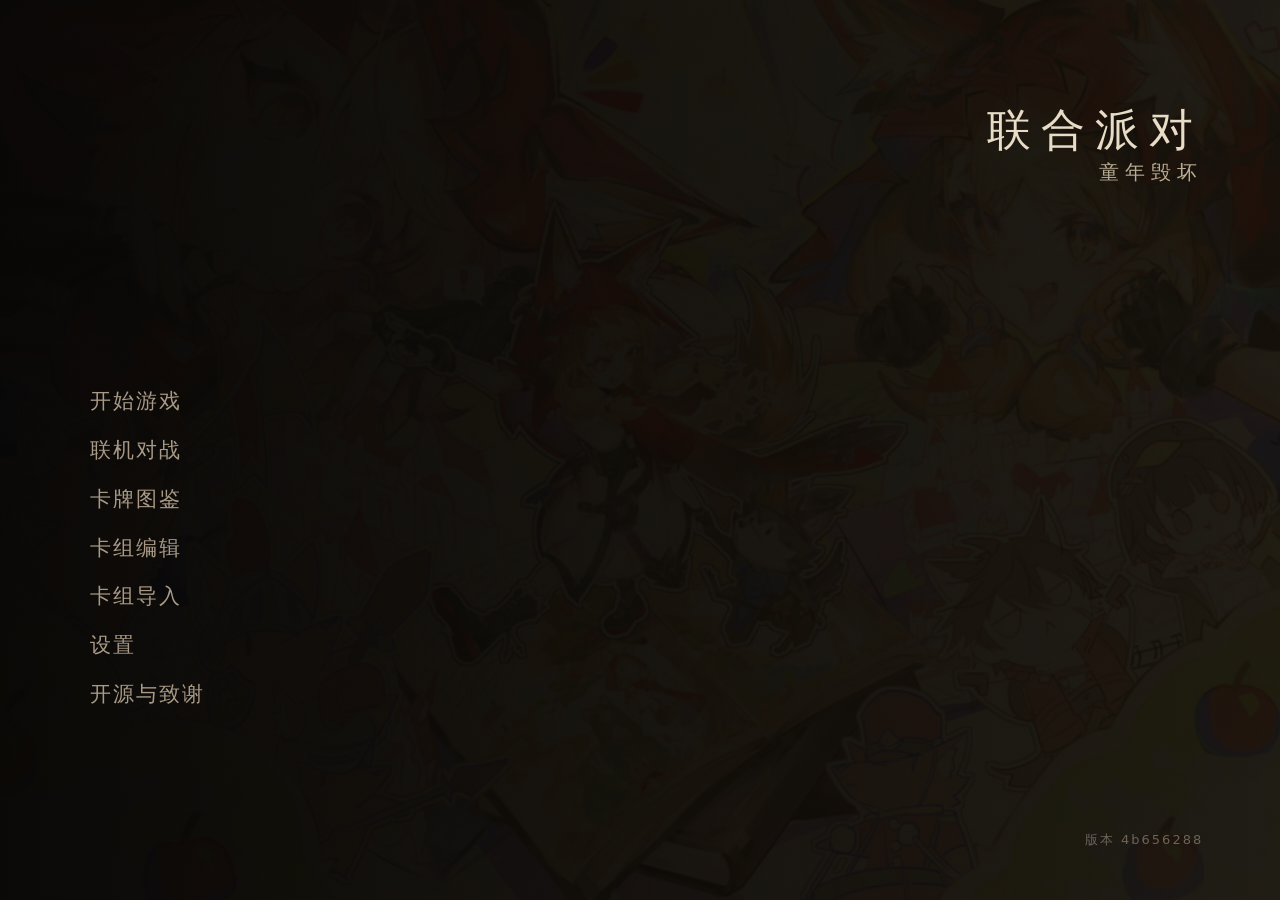
==== 关卡挑战版/index.html @ a77f47e8 "桌面分块改用设计稿坐标 + 加摆件层（解决不同窗口大小跑偏） 问题：上一版把两块的分界写成桌面的 50%，而牌桌是按 1208x720 设计画布排版的 —— 那条真正的分界（敌方布局区与我方布局区之间" ====
<!DOCTYPE html>
<html lang="en">
<!-- 关卡挑战版：相对上游只多了 1 个样式表（游戏/样式.css）、8 个 script 标签（游戏/外壳.js、事件.js、引擎.js、卡库.js、资源.js、决策.js、演出.js、界面.js），并摘掉开场影片、deck.js / AI.js / card_effects.js / fireworks.js 等已接管的脚本与两张样式表；我们的资源带内容版本号（?v=），改了就自动变，免得宿主缓存旧脚本。见 说明/1-怎么跑.md -->
<head>
  <meta charset="UTF-8">
  <meta name="viewport" content="width=device-width">
  <meta http-equiv="X-UA-Compatible" content="ie=edge">
  <link rel="icon" href="data:,">
<title>Hearthstone</title>
<link rel="stylesheet" href="游戏/样式.css?v=4b656288">
  <!-- 关卡挑战版：animations.css 已摘（两个界面动效已由 游戏/样式.css 用自己的 keyframes 实现） -->
  <div id="leftsideblock"></div>
  <div id="rightsideblock"></div>
  <div id="transitionblock"></div>
</head>
<div id="load"></div>
<!-- 设置抽屉：**我们自己的模态**（2026-10-05）。上游那套纹章装饰
     （border1..4 / circle1..8 / silverborder / goldborder / line1-2 …）需要 styles.css 才成立，
     而 styles.css 已出列 —— 留着它就会变成"默认显示 + 左上角一堆裸文字"（用户拍到的正是这个）。
     这里只保留界面层要用的 id：`#gamemenu` / `#gamemenuContent` / `#gamemenuTitle`
     （"导出本局信息"按钮挂进标题）与两颗按钮 Concede / Resume。 -->
<div id="gamemenu">
<div id="gamemenuContent">
  <div id="gamemenuTitle">设置</div>
  <button id="concedebutton">认输</button>
  <button id="resumebutton">继续对局</button>
  <button id="mainmenubutton">退出到主菜单</button>
  <button id="backnativebutton">返回原生界面</button>
</div>
</div>
<div id="contents">
<body oncontextmenu="return false" id="body">
  <div id="game" class="game">
    <div id="computerbubble">You call that<br>wretched pile of<br>cards a deck?</div>
    <div id="manacontainer">
    </div>
  v>
    <div class="enemycard"></div>
    <div class="enemycard"></div>
    <div class="enemycard"></div>
  </div>
  <div id="cards" class="cards">
  </div>
  <button id="confirm">Play</button>
  <div class="computer-deck deck" id="computerDeck"></div>
  <div class="computer-card-slot card-slot"></div>
  <div class="player-deck deck" id="playerDeck"></div>
  <div class="player-card-slot card-slot"></div>
  <div class="board board--opponent"></div>
  <div class="opponenthero">
    <div class="cardinplay" id="opposinghero">
  <div><div></div></div>
  <div>
    <div class="opposingHeroHealth">30</div>
  </div>
    </div>
  </div>
  <div class="playerhero">
    <div class="cardinplay" id="playerhero">
      <div></div>
    <div class="playerHeroHealth">30</div>
    </div>
  </div>
  <button id="endturn">END TURN</button>
  <div id="block"></div>
  <div class="mana" id="mana">1/1</div>
<div class="board board--player"></div>
    </div>
  </div>
  <div id="innercursor"></div>
  <div id="outercursor"></div>
  <div id="arrowcursor"></div>
  <svg id="svg" width="100%" height="100%">
  <path id="svgpath" fill="none" stroke="#e82e12" stroke-width="40" stroke-dasharray="60,10" d="">
</svg>
</div>
<div id="computerTurn"></div>
</body>
</div>
<!-- Scripts -->
<!-- 关卡挑战版：deck.js 已接管 —— 卡数据进 游戏/卡库.js 丙段、卡面渲染进丁段；上游那份留作对照物 -->
<script>window.HS_BUILD="4b656288";</script>
<script src="游戏/外壳.js?v=4b656288"></script>
<script src="游戏/事件.js?v=4b656288"></script>
<script src="游戏/引擎.js?v=4b656288"></script>
<script src="游戏/卡库.js?v=4b656288"></script>
<!-- 关卡挑战版：AI.js 已摘（敌方决策进了 游戏/决策.js；这里挂的 checkForLoss 只被它自己用） -->
<!-- 关卡挑战版：fps.js 已摘（requestAnimFrame 垫片只被它自己的计数循环用） -->
<!-- 关卡挑战版：pack_handler.js 已摘（我们没有开包入口） -->
<script src="游戏/回合.js?v=4b656288"></script>
<!-- 关卡挑战版：load.js 已摘（开场载入层由 游戏/外壳.js 自己接管；elementsController.js 已于 2026-10-05 删除） -->
<!-- 关卡挑战版：fireworks.js 已摘（胜利烟花是纯装饰） -->
<!-- 关卡挑战版：snow.js 已摘（雪花装饰） -->
<!-- 关卡挑战版：time.js 已摘（右上角时钟） -->
<!-- 关卡挑战版：preventInspectElement.js 已摘（上游没有这个文件，标签每次必然 404） -->
<!-- 关卡挑战版：window_focus.js 已摘（切屏切 body.className，剥美术后无依赖） -->
<!-- 关卡挑战版：card_effects.js 已摘（出牌效果由 游戏/界面.js 的执行器读效果表执行） -->
<!-- 关卡挑战版：testing.js 已摘（上游的黑盒自测入口；我们有自己的四套） -->
<script src="游戏/查找.js?v=4b656288"></script>
<script src="游戏/菜单.js?v=4b656288"></script>
<script src="游戏/资源.js?v=4b656288"></script>
<script src="游戏/决策.js?v=4b656288"></script>
<script src="游戏/文案.js?v=4b656288"></script>
<script src="游戏/检错.js?v=4b656288"></script>
<script src="游戏/状态.js?v=4b656288"></script>
<script src="游戏/演出.js?v=4b656288"></script>
<script src="游戏/界面.js?v=4b656288"></script>
</html>
---- 关卡挑战版/游戏/样式.css ----
/* 关卡挑战版 · 我们的样式
 * ===============================================================
 * 这个文件由 index.html 在**头里**加载（排在 styles.css 与 animations.css 之后），
 * 不是由 JS 注入的。原因很实在：background-image 的请求在**解析 body 的时候**就发出去了，
 * 等脚本跑起来再压平已经晚了 —— 实测会白打出 11 个 404（背景图/光标/字体各来一趟）。
 * 放在 head 里当普通样式表，浏览器算出的最终样式里从来没有那些图，一次请求都不会发。
 *
 * 分两段：
 *   段 1 「去炉石」 把上游 styles.css 里 21 处 url(src/...) 与 21 处 Belwe 字体声明压平
 *   段 2 「简洁窗体」 ★ 我们自己的外观 —— 将来整套 UI 配布与动效从这里开始改
 */
/* ================================================================
 * 段 1 · 去炉石：压平所有暴雪素材引用
 * ================================================================ */

:root {
	/* ★ 字体：不去改上游那 21 处声明，直接把整个文档的字体族换掉。
	   上游用的 Belwe 是暴雪的商用字体，文件已从包里删掉。 */
	--hs-font: "Segoe UI", "Microsoft YaHei", "PingFang SC", "Hiragino Sans GB", system-ui, sans-serif;

	/* ★ 配色：整套界面的取色都收在这 8 个变量里，将来换皮只动这一段 */
	--hs-bg: #0f131a;        /* 窗体底 */
	--hs-panel: #161d29;     /* 面板 */
	--hs-soft: #212b3b;      /* 卡面 / 次级面板 */
	--hs-line: #2c3a4d;      /* 描边 */
	--hs-text: #dbe4f0;      /* 正文 */
	--hs-dim: #8b9cb0;       /* 次要文字 */
	--hs-accent: #7fb2e5;    /* 强调 */
	--hs-ok: #6fbf73;        /* 可用 / 玩家回合 */
	--hs-danger: #e06b6b;    /* 非法 / 减益 */
}

* {
	font-family: var(--hs-font) !important;
}

/* 上游引用了 src/images · src/cards · src/hints · src/cursor · src/fonts 的规则，全部压平。
   注意**不含** .card-face / .cardinplay —— 那两处的图由 deck.js 写在行内样式上，
   已经被 strip.js 换成透明图；留着它们，将来想给自己的卡挂图直接改 imageString 即可。 */
.bg-image,
#load,
#mainmenu,
#openpacks,
#howtoplay,
#victoryImg1,
#victoryImg2,
#hoggerposter,
#vs,
#gifhint,
.playerhero,
.opponenthero,
.player-deck,
.computer-deck,
.enemycard,
#packOpenAnimElem,
#cardpackimg,
#confirm,
.divineShield,
.taunt,
.legendaryinplay {
	background-image: none !important;
}

/* 上游自定义了 4 张 .png 光标，换回系统光标 */
body,
body:active,
.card:active,
.cardinplay:hover,
.cardinplay:active,
button:hover,
button:active,
.pack:active {
	cursor: auto !important;
}

/* 入场 / 闪光 / 震屏 —— 这一批是「炉石式演出」，全停。
   ⚠ 2026-10-03（阶段 F）：上游那张 `animations.css` **已经整份出列**（64 条规则里只有 2 条
   与我们的界面有关，其余都是主菜单/商店/教程流程的），所以下面这两条"界面机制动效"
   由**我们自己**在文件末尾重新实现：
     · 卡落位的缩放弹入 → 我们自己的 `.hs-deploy`（类名也换成我们自己的，见 卡库.js 造场上卡）
     · 设置抽屉的开合  → `#gamemenuContent.openMenuAnim`：类名仍是上游的 `openMenuAnim`，
       因为加它的那一行在 `index.html` 的内联脚本里（上游代码，一字不许动），
       但**动画本身是我们写的**（`@keyframes hs-menu-in`）。 */
.onLoadPlayerAnim,
.onLoadComputerAnim,
.tutorialHeroAnim,
.tutorialHoggerAnim,
.legendaryFlipAnim,
.epicFlipAnim,
.theLichKingShake,
.deathwingShake,
.shakeScreenAnim,
.zoomOutAnim {
	animation: none !important;
}

/* 恢复上游原来的单位攻击划线 `#svg / #svgpath`（用户 2026-10-03）。
   上游的 attack.js 直接使用浏览器 clientX/clientY，它本来就在**视口坐标系**里；
   #svg 也是 100% 视口大小。因此舞台内部做等比缩放不会把这条线画歪 ——
   我此前因为担心缩放而整层 display:none，是过度处理，结果单位攻击只剩高光没有线。

   两条箭头从此职责分开：
     · #svg：场上单位 → 攻击目标（上游红色虚线）
     · #hs-arrow：手牌 → 部署位（我们的绿色实线）
   三个旧的红圈/三角光标仍隐藏，只恢复真正的划线。 */
/* 上游那条红色**虚线**：保留、并显示（用户 2026-10-03 澄清：
   *「什么叫整层关掉，我要你整层呈现，我要完整的虚线加箭头！」*）。
   它缺的只是**箭头尖** —— 那个尖原本是 `#arrowcursor` 那张光标图，美术剥离时一起删了，
   于是只剩光秃秃一条线。尖由 interact.js 用 `#hs-arrowhead` 补上（颜色与虚线一致）。

   ⚠ 这里**不写 display**（既不是 block 也不是 none）：显示/隐藏完全交给上游 attack.js 的
   内联开关 —— 一写 `!important` 就会把它的"隐藏"也锁死，箭头就收不回去了（上一轮踩过）。 */
/* 上游虚线的箭头尖：我们自己补的三角，颜色与虚线一致（#e82e12） */
#hs-arrowhead {
	fill: #e82e12;
}

#svg {
	position: fixed !important;
	left: 0 !important;
	top: 0 !important;
	right: 0 !important;
	bottom: 0 !important;
	/* ⚠ 两个坑叠在一起：
	   ① 不能用 100vw / 100vh —— **vw 含竖滚动条的宽度**，会比内容区宽出一个滚动条
	      （实测 1921 vs 1913 = 8px），整页因此多出横向滚动条。
	   ② 也不能写 `width:auto` —— svg 有**固有尺寸 300×150**，auto 不会撑开，
	      箭头层就缩成左上角那一小块，线画到外面去了（实测 rect 300×150）。
	   正解：`100%`。固定定位元素的百分比是相对**初始包含块**（= 内容区，已排除滚动条），
	   尺寸与坐标系都刚好对上 clientX/clientY。 */
	width: 100% !important;
	height: 100% !important;
	pointer-events: none;
	z-index: 99;
}

/* 整页不许出现滚动条。★ 溢出的源头是 **body 的默认 8px 边距**：
   实测 `#contents` 与 `#containerOpenPack` 都是 [8, 1921] —— 从 x=8 起步、总宽 1913，
   于是页面比视口宽出 8px，右侧多出一条横向滚动条（用户报的「宽度已经溢出」）。
   把边距归零就没了；`overflow: hidden` 只作兜底。 */
html,
body {
	margin: 0 !important;
	padding: 0 !important;
	overflow: hidden !important;
}

/* 上游那三件套"箭头光标"（innercursor / outercursor / arrowcursor）：
   它们是给 `#svg` 那条箭头配的头部与拖尾，图早在剥离美术时删了，留着只会渲染成
   几个诡异的红色圆圈（用户截图里左上角那个红圈就是它）。我们的 `#hs-arrow`
   自带箭头尖，不需要它们。 */
#innercursor,
#outercursor,
#arrowcursor {
	display: none !important;
}

/* ================================================================
 * 扣血标示（那颗金色星星 + 「-1」）归位（用户 2026-10-03）
 *
 * 上游把这四个元素钉在 `left: 45.5% / 49.5%`，那是**老布局的屏幕正中** ——
 * 而双方英雄早就搬到右栏（x 1000 起）了，所以打完玩家，扣血星星还飘在战场中间。
 * 这里按"哪个容器配哪个英雄"重新钉到右栏对应位置。
 * ================================================================ */
/* ⚠ 上游给这两个星星的宽度**不一样**：敌方 9%、我方 **50%**（styles.css:2436 / 2467）。
   50% 会横跨半个画布，星星整个失控 —— 所以两个一起钉成同样大小（正方形，星星才不变形）。 */
#computerdamagelabel,
#playerdamagelabel {
	width: 108px !important;
	height: 108px !important;
}

/* 敌方的两个（星星 + 数字）：位置跟着**敌将框**走（--hs-enemy-*），
   所以立体视角里把敌将挪到桌子对面时，被打效果自动跟过去 —— 用户 2026-10-02：
   *「将敌方玩家的命中框连同被打效果移到桌子对面」*。 */
#computerdamagelabel {
	left: calc(var(--hs-enemy-x) + var(--hs-enemy-dx, 30px)) !important;
	top: calc(var(--hs-enemy-y) + var(--hs-enemy-dy, 26px)) !important;
}

#computerdamagevalue {
	left: calc(var(--hs-enemy-x) + var(--hs-enemy-vx, 84px)) !important;
	top: calc(var(--hs-enemy-y) + var(--hs-enemy-vy, 66px)) !important;
}

#playerdamagelabel {
	left: calc(var(--hs-right-x) + 30px) !important;
	top: calc(55% + 24px) !important;        /* 我方英雄：top 55%，高 24% */
}

#playerdamagevalue {
	left: calc(var(--hs-right-x) + 84px) !important;
	top: calc(55% + 64px) !important;
}

/* 上游的 FPS 与时钟：开发期读数，不属于界面。 */
#fps,
#time {
	display: none !important;
}

/* 看板娘的对话气泡：纯炉石味台词 */
#playerbubble,
#computerbubble {
	display: none !important;
}

/* ================================================================
 * ★★ 两侧黑边的真身：`#leftsideblock` / `#rightsideblock`（用户 2026-10-03）
 *
 * 上游在 index.html 顶部放了这两块 div，styles.css:2162 / 2173 给它们：
 *     width: 12%; height: 100%; background-color: black;
 *     z-index: 100000000000 / 1000000000000;   ← 十一位数，压过页面上一切
 *     pointer-events: none;                    ← 所以点击能穿透
 * 它们本来是用来在宽屏上把画面夹成中间一条的。
 *
 * **这才是「法力值看不见」的真正原因**：法力槽在屏幕最左侧（x≈15–84），
 * 而左侧黑条宽 12%（1913 宽时约 230px）—— 法力槽整个被它盖住了。
 * 又因为它 `pointer-events: none`，命中测试照样能命中底下的元素，
 * 所以"元素在、rect 正常、却什么都看不见"，我前面还错怪成了"颜色接近"。
 *
 * 既然我们要自己排满整块画布，这两条就不再需要 —— 直接收掉，
 * 这也是用户说的「取消两侧黑边」。
 * ================================================================ */
#leftsideblock,
#rightsideblock {
	display: none !important;
}

/* 开场影片那个 <video> 元素：**必须整个退出布局**。
   这个元素在 #game 里是居中一大块，而且 `pointer-events: auto` —— 只要它还在渲染，
   屏幕正中就有一大片点不动的死区，场上的单位拖不过去、也点不到。
   上游原本是在 playbtn.onclick 里 `cinematicVideo.style.display = "none"` 把它收掉的；
   我们的 enterFight() 绕过了那个按钮，于是它一直留着 —— 这个死区就是这么来的。
   既然影片早就剥掉了，这里直接让它永不参与布局与命中测试。 */
#cinematicVideo {
	display: none !important;
	pointer-events: none !important;
}

/* 开场 / 胜利画面留下的空框，以及主菜单那圈金色描边 */
#victoryImg1,
#victoryImg2,
#hoggerposter,
#vs,
#goldborder1,
#goldborder2,
#goldborder3,
#goldborder4,
#goldborder5,
#goldborder6,
#goldborder7,
#goldborder8,
#goldborder9,
#goldborder10,
#goldborder11,
#goldborder12,
#campaign-goldborder {
	display: none !important;
}

/* ================================================================
 * 段 1.5 · 布局（2026-10-05 批次 E：`styles.css` 出列，声明迁到本文件）
 *
 * 这一段把 `styles.css` 里**仍然在起作用**的声明搬过来了 —— 上游那张 3273 行的表
 * 其余部分早被"段 2"逐条覆写，摘掉它对画面毫无影响。
 * 搬法（可复现）：把那张表整张留着量一遍 21 个关键元素（矩形 / position / font-size），
 * 再**在原位插入本段、同时摘掉那张表**量第二遍 —— **两遍零差异**才算过。
 * 单位与取值一律照抄原声明（不做"重写取值"），所以这次是**迁移**，不是重新设计。
 *
 * ★ 位置很关键：必须在"段 2"**之前**。原来是 styles.css → 本文件，
 *   段 2 里我们对卡面/右栏/手牌/英雄的覆写要仍然压在这一段之上。
 * ================================================================ */

/* 双方英雄框：绝对定位的两个角（也是"玩家本人"这个可攻击目标的落点） */
.playerhero {
	position: absolute;
	width: 11%;
	height: 17%;
	left: 46.75%;
	top: 67.75%;
	z-index: 20;
	background-repeat: no-repeat;
	background-size: contain;
}

.opponenthero {
	position: absolute;
	width: 11%;
	height: 17%;
	left: 46.75%;
	top: 9.75%;
	z-index: 11;
	background-repeat: no-repeat;
	background-size: contain;
}

/* 手牌卡与外框：`.card-face` 铺满整张卡，卡名缎带/数值块都相对它定位 */
.card {
	position: relative;
	width: 100px;
	height: 150px;
	border-radius: 8px;
	float: left;
}

.card-face {
	position: absolute;
	left: 0;
	right: 0;
	top: 0;
	bottom: 0;
	background-size: contain;
	background-repeat: no-repeat;
	pointer-events: none;
}

/* 手牌那张"沉下去 5px"的观感（上游是逐张 nth-child 写的，视觉效果一样、这里一次写完） */
.card > .card-face {
	transform: translateY(5px);
}

.cardAttackValue { float: left; width: 1.3rem; height: 1rem; position: absolute; bottom: 0; left: 0; margin: 0 auto; font-size: 15px; font-weight: bold; }
.cardHealthValue { float: right; width: 1.3rem; height: 1rem; position: absolute; bottom: 0; right: 0; margin: 0 auto; font-size: 15px; font-weight: bold; }
.cardManaValue { float: right; width: 1.5rem; height: 1.5rem; position: absolute; top: 2px; left: 2px; margin: 0 auto; border-radius: 100%; text-align: center; font-size: 20px; font-weight: bold; }
.cardInfoValue { width: 100px; height: 30%; position: absolute; bottom: 0; left: 0; margin: auto; text-align: center; font-size: 8px; font-weight: bold; }

/* 两排战场（落点由 JS 写 left，见 界面.js 的 cellLeft / syncSlots） */
.board {
	position: absolute;
	display: flex;
	justify-content: space-between;
	width: 80%;
	left: 16.25%;
	top: 6%;
	padding: 11rem;
}

.board--player,
.board--opponent {
	z-index: 1;
}

/* --- 桌面**分成两块**：上方敌方（预设样式）· 下方我方（可换样式）（用户 2026-10-06）----
   ★ 坐标系（这一版的关键，也是"不同窗口大小"的答案）：
     牌桌按 **1208×720 的设计画布**排版，`#hs-stage` 整体等比缩放到窗口（fitStage），
     所以**这里的每一段高度都写成"设计稿里那个位置"**，而不是"桌面的百分之多少" ——
     后者与布局无关，窗口一变、视角一斜就会跟格子对不上（第一版写成 50%，于是红线
     落到了我方布局位下面，把我方那排也盖住了）。
     设计稿的分带（见本文件上面几段）：敌方英雄 0–18% · 敌方布局 20–36% ·
     对峙区 36–44% · 我方布局 44–60% · 我方英雄 64–81% · 手牌 83–100%。
     分界就取**对峙区的中点 40%**：上=敌方半场（0–40%），下=我方半场（40–100%）。
     将来要在这儿摆件/贴美化素材，也走同一套设计稿百分比（见 #hs-props 的说明）。 */
.hs-band--enemy,
.hs-band--player {
	position: absolute;
	left: 0;
	right: 0;
	pointer-events: none;      /* 只上色，绝不吃点击 */
	z-index: 0;
}

.hs-band--enemy {
	top: 0;
	height: 40%;               /* ← 设计稿里的对峙线（不是我方/敌方各一半） */
	background: linear-gradient(180deg, rgba(74, 22, 24, .62), rgba(58, 18, 20, .42));
	border-bottom: 1px solid rgba(150, 62, 58, .5);
}

.hs-band--player {
	bottom: 0;
	height: 60%;
	background: linear-gradient(0deg, var(--hs-my-bg, rgba(26, 46, 56, .62)), rgba(14, 26, 32, .40));
	border-top: 1px solid var(--hs-my-line, rgba(74, 132, 150, .5));
}

/* --- 摆件层（用户要往桌面上放摆件与美化素材）-----------------------------------------
   两层，按"要不要跟着桌面一起倾斜"选：
     #hs-props      在 #hs-table 里 → **随桌面倾斜**（贴在桌面上：桌布纹样、卡垫、桌边装饰）
     #hs-props-flat 在 #game 里    → **不倾斜**（悬浮在牌桌上：台灯、边框、角落花纹）
   两者都是 **1208×720 设计稿的坐标**：`left/top/width/height` 用 % 就是设计稿的百分比，
   所以窗口大小、视角（平铺/立体）都不会让摆件跑偏 —— 摆件只需要给一次设计稿坐标。
   它们都 `pointer-events:none`：摆件永远不参与点击（我们吃过"全屏画布吞点击"的亏）。 */
#hs-props,
#hs-props-flat {
	position: absolute;
	left: 0;
	top: 0;
	width: 100%;
	height: 100%;
	pointer-events: none;
	z-index: 3;
}

#hs-props-flat { z-index: 4; }

/* 一件摆件：位置与尺寸都由行内样式给（设计稿的 %），这里只兜住"别溢出容器" */
.hs-prop {
	position: absolute;
	background-repeat: no-repeat;
	background-position: center;
	background-size: contain;
}

.hs-band--enemy {
	top: 0;
	height: 50%;
	background: linear-gradient(180deg, rgba(74, 22, 24, .62), rgba(58, 18, 20, .40));
	border-bottom: 1px solid rgba(150, 62, 58, .45);
}

.hs-band--player {
	bottom: 0;
	height: 50%;
	background: linear-gradient(0deg, var(--hs-my-bg, rgba(26, 46, 56, .62)), rgba(14, 26, 32, .38));
	border-top: 1px solid var(--hs-my-line, rgba(74, 132, 150, .45));
}

/* 场上随从的盒子 */
.cardinplay {
	position: relative;
	float: left;
	margin: 0 auto;
	width: 6.4rem;
	height: 8.5rem;
	background-size: cover;
	background-repeat: no-repeat;
}

/* 结束回合：位置与字号（颜色与文字由 JS 按回合切换，见 回合.js 的 相位） */
#endturn {
	position: absolute;
	left: 75.5%;
	top: 42%;
	width: 8%;
	height: 7%;
	font-size: 17px;
	user-select: none;
}

/* 双方英雄的血量数字：绝对定位，挂在各自英雄框的右下 */
.playerHeroHealth,
.opposingHeroHealth {
	position: absolute;
	width: 1.75rem;
	height: 2rem;
	padding-left: 0.5rem;
	font-size: 40px;
	font-weight: bold;
	background-size: cover;
}

.playerHeroHealth { left: 55%; top: 103%; }
.opposingHeroHealth { left: 55%; top: 80%; }

/* 卡名缎带 */
.cardNameValue {
	position: absolute;
	left: 2.5px;
	top: 60%;
	width: 95px;
	height: 10%;
	margin: auto;
	text-align: center;
	font-size: 8px;
	font-weight: 700;
}

/* 手牌卡的可出边框：**颜色就是"出得起 / 出不起"**（行内样式由 界面.js 的 刷可出性 写） */
.card-border {
	width: 93px;
	height: 143px;
	border: solid 4px rgb(56, 56, 56);
	border-radius: 8px;
}

/* ================================================================
 * 段 2 · 简洁窗体（★ 我们的落点）
 *
 * 将来讨论出来的 UI 配布与动效，整块替换这一节即可 —— 段 1 不用动。
 * ================================================================ */

/* --- 窗体：一个深色底，别无装饰 --- */
html,
body {
	background: var(--hs-bg) !important;
	color: var(--hs-text);
}

#load {
	background: var(--hs-bg) !important;   /* 载入页别闪白 */
}

#preventCORS {
	background: var(--hs-bg) !important;
	color: var(--hs-dim);
	font-size: 15px;
}

/* --- 主菜单：一排朴素按钮 --- */
#mainmenu {
	background: var(--hs-bg) !important;
}

#playbutton,
#tutorialbutton,
#howtoplaybutton,
#maintenancebutton2,
#campaignbutton {
	background: var(--hs-panel);
	color: var(--hs-text);
	border: 1px solid var(--hs-line);
	border-radius: 8px;
	font-size: 14px;
	letter-spacing: 1px;
}

#playbutton:hover,
#tutorialbutton:hover,
#howtoplaybutton:hover,
#campaignbutton:hover {
	background: var(--hs-soft);
	border-color: var(--hs-accent);
}

#maintenancebutton2 {
	opacity: 0.45;
}

#myGold,
#myPacks,
#myGoldBackground,
#myPacksBackground {
	color: var(--hs-dim) !important;
	background: none !important;
}

/* --- 手牌与场上卡：素面底，信息全靠数值和边框 --- */
.card-face {
	background-color: var(--hs-soft);
	box-shadow: inset 0 0 0 1px var(--hs-line);
}

.cardinplay {
	background-color: var(--hs-soft);
	border-color: var(--hs-line) !important;
}

/* 卡名那条缎带：上游刷的是 rgb(255,255,198)（炉石卡名的淡黄绶带）。
   去掉卡图之后它就成了一条横在手牌上的亮黄带，所以底色抹掉、文字改深面板色。 */
.cardNameValue {
	background: transparent !important;
	background-color: transparent !important;
	color: var(--hs-text);
	text-shadow: none;
}

.cardManaValue {
	color: var(--hs-text);
}

/* 卡面描述区：上游刷的是 saddlebrown（139,69,19），去掉卡图之后就成了手牌底下那条土黄带子 */
.cardInfoValue {
	background: var(--hs-panel) !important;
	color: var(--hs-dim) !important;
}

/* 未处理的炉石配色：法力水晶（.manabox）。
   它的颜色是 playerTurn() / updateManaGUI() 用行内样式在「满 = #3669c9 蓝 / 空 = 黑」之间切的，
   是**状态指示**不是装饰，所以这里不覆盖（覆盖了会丢掉「还剩几颗」的信息）。
   它是新增 UI 时要一起重做的一块 —— 见 README §3.5。 */

/* 手牌「出得起 / 出不起」的边框颜色由 JS 写在行内样式上，保留不动 —— 那是功能 */

/* --- 随从的状态角标：没有图了，用描边顶一下，别让状态看不见 --- */
.taunt {
	border: 2px dashed var(--hs-accent) !important;
	border-radius: 8px;
}

.divineShield {
	border: 2px solid var(--hs-accent) !important;
	border-radius: 50%;
}

.legendaryinplay {
	border: 2px solid #d8b45a !important;
	border-radius: 8px;
}

/* --- 载入层 #load：**必须摘掉**（用户 2026-10-02 报的「攻击敌方玩家没有高亮」的根因）
   上游 load.js 靠 `document.onreadystatechange`，在 `readyState === 'complete'` 之后把它设成
   `visibility:hidden; opacity:0`，再用 0.5s 过渡收尾。这条依赖两头都脆：
     ① 它是**晚注册**的 onreadystatechange —— 挂上去时如果已经错过 complete，就永远不会执行；
     ② 过渡没跑完的环境（受节流、动画时间轴被冻结的浏览器）里，计算值会停在 visible。
   而 `#load` 是个**全屏、z-index:1000000、pointer-events:auto 的空 div**：只要它还 visible，
   `document.elementFromPoint(x, y)` 就**永远返回它** —— 页面里所有命中测试一起落空。
   它自己没有任何内容，上游的意图也是把它藏掉，所以这里直接按最终状态处理。 */
#load {
	display: none !important;
}

/* --- 英雄区（同时是「玩家本人」这个可攻击目标）：给个看得见的框 --- */
.playerhero,
.opponenthero {
	background: var(--hs-panel) !important;
	border: 1px solid var(--hs-line);
	border-radius: 10px;
}

.playerhero .playerHeroHealth,
.opponenthero .opposingHeroHealth {
	color: var(--hs-text);
	/* 血量数字的位置：上游把它放在 `top: 103%`（媒体查询里）——**掉到英雄框下沿之外**了，
	   而下面紧挨着就是任务区面板，于是数字被压在框外看不全（用户 2026-10-02：
	   *「我方玩家的生命值被挡住了，需要上移到我方玩家方框的下边缘正上方」*）。
	   改成贴框内沿往上收 40px（≈ 数字自身高 2rem + 8px 余量）；两边一起改，位置对称。
	   用 `!important` 是因为要压过上游媒体查询里的 `top`。 */
	top: calc(100% - 40px) !important;
}

/* --- 牌堆：带边框的方块 + 数字 --- */
.player-deck,
.computer-deck {
	background: var(--hs-panel) !important;
	border: 1px solid var(--hs-line);
	border-radius: 8px;
	color: var(--hs-text) !important;
}

/* --- 「点此开始」 ---
   上游只靠一张卡包图当外观，图没了会变成一块看不见但能点的区域。
   按钮里的文字上游会在教程路径里清空（innerText = ""），所以用 ::after 保证它一定看得见。 */
#confirm {
	font-size: 0 !important;
	transform: none !important;
	background: var(--hs-panel) !important;
	border: 1px solid var(--hs-accent) !important;
	border-radius: 10px !important;
	width: auto !important;
	min-width: 170px;
	height: auto !important;
	padding: 16px 30px !important;
	box-shadow: none !important;
	cursor: pointer !important;
}

#confirm::after {
	content: "点此开始对战";
	font-size: 15px;
	color: var(--hs-text);
	letter-spacing: 2px;
}

/* --- 提示条文字 --- */
#texthint {
	color: var(--hs-text);
}

/* ================================================================
 * 段 3 · 战场与部署位（★ 我们自己排的版面）
 *
 * 上游的棋盘位置是照着那张炉石牌桌图写的：`.board--player` 与 `.board--opponent`
 * 用的是**同一个** `.board` 定位（实测两边 rect 完全重合），靠 JS 事后 `translateY(17.5%)`
 * 硬挤开一点。背景图一拿掉，这套就散了。
 *
 * 所以这里由我们重新排：**每侧 5 个部署位**，横向一字排开，两侧上下对称。
 * 部署位就是那 5 个虚线方格；角色卡拖进某一格、格子亮起 → 就是「匹配好了」。
 *
 * 尺寸全部走变量，改一处就整体缩放：
 * ================================================================ */

/* 尺寸全部按用户 2026-10-03 的三张标注图定：
   部署位放大到 150×200（图上就是这么宽），右栏 272 宽，左栏法力 42 宽。 */
:root {
	/* ★ 两件事分开定（用户 2026-10-03）：
	   · **槽宽 150**（用户明确要求恢复成之前的宽度 —— 168 那版卡片太胖）；
	   · **这一排的宽 888**，由「法力条右缘 + 27」到「右栏左缘 − 27」定，两侧恒 27px。
	   两者不相等，差出来的 138px 由 `justify-content: space-between` 均分到 4 个间隔里
	   （间隔≈34.5）。这样**槽宽回到 150、两侧空档仍是 27**，两个要求同时成立。 */
	--hs-slot-w: 150px;
	/* 槽高**由宽和高比推**，不再按舞台高度算 —— 用户 2026-10-02：
	   *「行吧，布局区上的角色槽大概要改成是 251：207 的宽高比」*。
	   之前高度跟着窗口走，窗口一矮就被压成 150×153 这种将近正方形，形状会漂。
	   150 × 207/251 ≈ 124（同样的算法写在 interact.js 的 sizeSlots，两处必须一致）。 */
	--hs-slot-h: 124px;
	--hs-slot-gap: 12px;
	--hs-row-w: 888px;
	--hs-row-gap: 27px;         /* 战场与法力条 / 右栏之间的留白 */
	/* 右栏收窄到 200（原 272），**画布同步从 1280 缩到 1208** —— 差的就是这 72。
	   右栏左缘仍是 1000，所以战场（85…973）与右侧 27px 空档**一点没动**，
	   缩短的部分全部来自右栏本身。 */
	--hs-right-col: 200px;      /* 右栏宽 */
	--hs-right-x: 1000px;       /* 右栏左边缘（不动） */
	/* 敌将框的位置：**平铺视角**下它在右栏（就是现在的样子）。
	   立体视角会换掉这四个变量（见文件末尾的「视角层」），于是同一个元素
	   连同它的名字标签、血量数字、被打星星一起搬到桌子对面。 */
	--hs-enemy-x: var(--hs-right-x);
	--hs-enemy-y: 14.5%;
	--hs-enemy-w: var(--hs-right-col);
	--hs-enemy-h: 26%;
	--hs-mana-x: 12px;          /* 法力条左边缘 */
	--hs-mana-w: 46px;          /* 法力条宽 */
	--hs-stage-w: 1208px;       /* 画布宽 = 右栏左缘 1000 + 右栏 200 + 8 右边距 */
	--hs-stage-h: 720px;
}

/* 一排的总宽 888px（不管几格都占满：格数决定的是里面**摆几个槽**，不是这条带子多宽）。
   5 格时 5×150 + 4×12 = 798 ≤ 888，多出来的宽度进到两侧空档里。 */
/* 战场**左边缘紧贴法力条**（只留 --hs-row-gap = 27px），右边缘距右栏同样 27px。
   上一版是"在这段宽度里居中"，两个空档各 127 —— 用户觉得还是散。
   现在两边就是固定的 27，战场把可用宽度吃满。 */
/* 一排的总宽仍是 888px（战场左贴法力条、右距右栏各 27px 不变）。
   格数不再是 5：**关卡决定**（第一关双方各 1 格 → 第五关 5 格；自由关 1/3/5，
   见 卡库.js 乙段的 HS_SLOTS）。所以改成**居中**（原来是 space-between = 首末贴边）：
   1 格那关就落在正中间，3 格是紧凑居中一排 —— 而 5 格时与从前的观感几乎一样。
   卡片定位用的是 cellLeft()（量真实 offsetLeft），所以怎么排都不会落偏。 */
.hs-row {
	position: absolute;
	left: calc(var(--hs-mana-x) + var(--hs-mana-w) + var(--hs-row-gap));
	width: var(--hs-row-w);
	display: flex;
	justify-content: center;
	gap: var(--hs-slot-gap);
	z-index: 2;
	pointer-events: none;    /* 框只是给人看的，不吃鼠标；命中判定由 interact.js 按坐标算 */
}

/* 纵向分带（视口高的百分比）。四段互不重叠，谁都压不到谁：
     0–18%   敌方英雄
    20–36%   敌方 5 个部署位
    44–60%   我方 5 个部署位
    64–81%   我方英雄
    83–100%  手牌
   之所以要分开，是因为上一版把英雄摆在正中、部署位也摆在正中 ——
   敌方英雄那张立绘正好盖住敌方第 3 格（截图里那一格是点不到的）。 */
/* 敌方布局区**贴顶**、我方布局区**贴底**（各自从最近的那一边量），
   中间那段空档就成了可以伸缩的「对峙区」——
   窗口更高时这里变宽，而不是在上下加黑边。 */
#hs-slots-enemy {
	top: 24px;
}

#hs-slots-player {
	bottom: 200px;
}

.hs-slot {
	position: relative;
	width: var(--hs-slot-w);
	height: var(--hs-slot-h);
	border: 2px dashed var(--hs-line);
	border-radius: 10px;
	box-sizing: border-box;
	transition: border-color .12s linear, box-shadow .12s linear, background-color .12s linear;
}

/* 用户 2026-10-03：**槽位上方那条窄虚线框去掉**。
   它是我给"场地卡挂在某一格上方"预留的挂点，但视觉上把每一格都切成两截，
   显得很零散。先撤掉；将来真要做场地卡的时候再按当时的交互重新设计。 */

/* 编号：让人知道这是「第几位」 */
.hs-slot::after {
	content: attr(data-slot);
	position: absolute;
	left: 50%;
	top: 50%;
	transform: translate(-50%, -50%);
	color: var(--hs-line);
	font-size: 20px;
	font-weight: 700;
}

/* 正在拖着卡的时候：所有空位一起亮出来（告诉玩家「这些地方都能放」） */
.hs-row.active .hs-slot {
	border-color: var(--hs-accent);
	background-color: rgba(127, 178, 229, .06);
}

/* 指针停在哪一格：那一格高亮 —— 就是「匹配好了」的反馈 */
.hs-row.active .hs-slot.hot {
	border-color: var(--hs-ok);
	border-style: solid;
	background-color: rgba(111, 191, 115, .16);
	box-shadow: 0 0 0 3px rgba(111, 191, 115, .28);
}

/* 已经被占的格子：不再接受拖入 */
.hs-slot.taken {
	border-style: solid;
	opacity: .35;
}

/* --- 让上游的棋盘对齐到我们这两排 ---
   `transform: none !important` 是必须的：上游每放一张牌就写一次
   `board.style.transform = "translateY(17.5%)"`，不对齐就散。 */
/* ⚠ 棋盘必须和部署位那一排**同高同位**。
   上一版写的是 `height: auto` —— 棋盘里的卡都是绝对定位，所以棋盘自身高度是 0；
   我方棋盘又改成贴底（`bottom: 200px`），于是它的「顶」也落在 h-200 那一线，
   而部署位那一排高 200，顶在 h-400 —— 两者差了整整 200。
   症状就是用户报的：**拖进虚线框的卡，渲染在框下面一截**。
   钉成 height:200px 之后，贴底棋盘的顶 = h-200-200 = h-400，与格排对齐。 */
/* ⚠ 这里原本写的是 `left: var(--hs-battle-x)` —— 而 `--hs-battle-x` **从来没定义过**。
   引用未定义的变量会让整条声明失效（不是退回 0，是整句被丢掉），于是棋盘回落到上游的定位，
   落在 x=0，而虚线格排在 x=85 —— **卡整体左偏 85px**，就是用户报的「虚线位置和角色槽对不上」。
   棋盘必须与格排**同一个左缘**，所以直接复用格排那套算式。 */
.board {
	transform: none !important;
	left: calc(var(--hs-mana-x) + var(--hs-mana-w) + var(--hs-row-gap)) !important;
	width: var(--hs-row-w) !important;
	/* ⚠ 上游 `.board` 还有一句 `max-width: 50%` —— 它是**不带 !important 的独立属性**，
	   所以光写宽度的 `!important` 压不住它（实测棋盘当时只有 640 = 1280 的一半）。 */
	max-width: none !important;
	padding: 0 !important;
	height: var(--hs-slot-h) !important;
}

.board--opponent {
	top: 24px !important;
}

.board--player {
	top: auto !important;
	bottom: 200px !important;
}

/* --- 场上的攻/血徽章：上游用**百分比外边距**定位，卡片比例一改就飞出去 -----------
   上游 `.attackValueBackground { margin-top: 93%; margin-left: -1% }`、
   `.healthValueBackground { margin-top: -33%; margin-left: 66% }`。
   **百分比外边距是按「父元素宽度」解析的**：93% × 150 = 139px。
   这套在原本 150×200 的竖卡上勉强对得上，但角色槽改成 251:207（150×124）之后，
   徽章直接被顶到卡外（实测攻徽章落在卡下方 11px、血徽章探出下沿 41px）。
   这里只换**定位方式**：改成 left/right/bottom 的百分比 —— 左右按宽度解析、上下按高度解析，
   所以卡片换什么比例，徽章都稳稳贴在卡内下角。形状（圆/菱形 + 渐变 + 线宽）一律不碰。 */
.board .cardinplay .attackValueBackground,
.board .cardinplay .healthValueBackground {
	position: absolute;
	margin: 0 !important;
}

.board .cardinplay .attackValueBackground {
	left: -5%;
	bottom: -9%;
}

.board .cardinplay .healthValueBackground {
	right: -5%;
	bottom: -9%;
}

/* 徽章里那个数字（`.attackValue` / `.healthValue`）也是靠 **按卡片尺寸算的百分比** 怼上去的
   （`bottom: -3.35%; right: 56.8%` / `bottom: 17%; right: -31%`）。徽章位置一改，它就偏出去
   约 20px。改成 50% + translate(-50%,-50%) 居中 —— 与卡片比例无关。
   血量那颗原本被反向转了 +45°（父级宝石转了 -45°），得把这个旋转留在 transform 里，
   否则数字会跟着宝石歪掉。 */
.board .cardinplay .attackValue,
.board .cardinplay .healthValue {
	left: 50% !important;
	top: 50% !important;
	right: auto !important;
	bottom: auto !important;
	transform: translate(-50%, -50%) !important;
}

.board .cardinplay .healthValue {
	transform: translate(-50%, -50%) rotate(45deg) !important;
}

/* 双方头像在**右栏**。
   高度改写成**百分比**（相对舞台高度）—— 这样右栏五段在任何窗口高度下都按同一套比例
   自动让位，永远不会互相压住，也不需要给舞台高度设夹紧区间。
   右栏五段的纵向配比（合起来 < 100%，留出的空档就是各自的间隔）：
     设置 1.5–8.5 · 敌将 11–37 · END TURN 41–49 · 我将 53–79 · 任务区 80.5–97.5 */
.opponenthero {
	/* 位置走 --hs-enemy-* 四个变量：平铺视角 = 右栏（默认值），立体视角 = 桌子对面（见文末的视角层）。
	   同一个元素在不同视角下的位置只差这四个变量，其余规则（外观、血量、标签）全部复用。 */
	left: var(--hs-enemy-x) !important;
	top: var(--hs-enemy-y) !important;
	width: var(--hs-enemy-w) !important;
	height: var(--hs-enemy-h) !important;
	/* 外层只负责定位；外观交给内层（见下）—— 否则会盖住内层的椭圆 */
	background: none !important;
	border: 0 !important;
}

.playerhero {
	left: var(--hs-right-x) !important;
	top: 55% !important;
	bottom: auto !important;
	width: var(--hs-right-col) !important;
	height: 24% !important;
	background: none !important;
	border: 0 !important;
}

/* ★ 去掉头像区的**椭圆**（用户 2026-10-03）。
   上游的结构是「外层 .opponenthero / .playerhero 里套一个内层 .cardinplay」：
       <div class="opponenthero"><div class="cardinplay" id="opposinghero">…</div></div>
   而我一直在给**外层**写圆角 —— 内层带着 `.cardinplay` 的 `border-radius:100%`，
   于是里面那个椭圆原封不动地留着。圆角必须压在内层上。 */
#opposinghero,
#playerhero {
	position: relative !important;
	width: 100% !important;
	height: 100% !important;
	box-sizing: border-box;
	border-radius: 12px !important;          /* ← 这一句才是"去椭圆" */
	background: var(--hs-panel) !important;
	border: 2px solid var(--hs-line) !important;
}

/* 场上的角色卡：绝对定位进各自的格子。
   ⚠ 位置**不在这里用 nth-child 算** —— 那是上一版的做法，它把「第 n 张」当成「第 n 格」，
   于是「拖到第 3 格、却落在第 1 格」这种错位就必然发生（用户报的第二个问题）。
   现在由 interact.js 维护一份**格子表**，把 left 直接写成行内样式 —— 拖到哪一格就落在哪一格。 */
.board .cardinplay {
	position: absolute !important;
	float: none !important;
	margin: 0 !important;
	width: var(--hs-slot-w) !important;
	height: var(--hs-slot-h) !important;
	/* ⚠ 上游 `.cardinplay` 有 `border: solid 5px #735c4c`，而 box-sizing 默认是 content-box
	   —— 边框会**加到宽度外面**，于是 150×170 的格子放上去变成 160×180，整张卡偏大一圈、
	   与虚线格对不齐。钉成 border-box：边框算在 150×170 里面。 */
	box-sizing: border-box !important;
	border-radius: 10px !important;
	top: 0 !important;
}

/* ================================================================
 * 舞台：固定 1280×720，整体等比缩放
 *
 * 用户要的是「整个游戏界面做进一个窗体，随浏览器窗口保持固定比例缩放」。
 * 做法就是把 `#game` 钉成 1280×720 的**设计画布**，再对它整体 `transform: scale(k)`
 * （k 由 interact.js 按窗口算，取 `min(w/1280, h/720)`），居中摆放。
 *
 * 好处是：**里面所有坐标都变成设计坐标**，元素之间的大小与位置关系被整体缩放锁死 ——
 * 不管窗口多大、是不是竖屏，5 个格子相对战场的位置永远一样。
 * 代价是窗口比例与 16:9 不一致时两边会留边（letterbox），这是刻意的。
 * ================================================================ */
#game {
	position: fixed !important;
	left: 50% !important;
	top: 50% !important;
	width: var(--hs-stage-w) !important;
	/* 高度**自适应**：interact.js 的 fitStage() 按窗口宽高比算出这一刻该多高，
	   再回填成 --hs-stage-h。见下面 fitStage 的说明 —— 这样两边的留边就没有了。 */
	height: var(--hs-stage-h, 720px) !important;
	margin: 0 !important;
	/* ⚠ 这三条是必须的：上游 `#game` 写的是 `width:90%` + **`padding-left:9%`**，
	   而默认 `box-sizing: content-box` 会把 padding 加到宽度外面 ——
	   实测舞台因此变成 1395 宽（1280 + 1280×9%），整体右移 58px，所有设计坐标全跟着歪。
	   钉成 border-box 并把 padding 归零，1280×720 才是真的 1280×720。 */
	box-sizing: border-box !important;
	padding: 0 !important;
	border: 0 !important;
	overflow: hidden;
	transform-origin: center center;
	/* transform 由 interact.js 写（scale 值随窗口变） */
}

/* --- 结束回合：右栏正中间，双方头像夹着它 --- */
/* 结束回合要**恰好落在两个头像之间那条空档的正中**。
   上一版用的是 `top: 50%` —— 那是整块画布的中线，不是两个头像的中线；
   画布越矮，它就越是往下沉（用户 2026-10-03 报的「位置偏下」，在 1023 高的窗口里会压到我方头像）。
   两个头像分别在 top 84（高 180，到 264）与 bottom 176（高 180，从 h−356 起），
   空档是 [264, h−356]，中点 = h/2 − 46 —— 所以这里写 calc(50% - 46px)。 */
#endturn {
	left: var(--hs-right-x) !important;
	top: 43.5% !important;
	transform: none !important;
	width: var(--hs-right-col) !important;
	height: 8.5% !important;
	border-radius: 12px !important;
}

/* --- 右栏的「设置」「视角」与预留的「任务区」（图 1 顶部与底部那几个框） ---
   ⚠ 新加的元素一定要加进这个选择器组：这里面才有 `position: absolute` 与整套外观。
     漏了就会掉到 (0,0) 去 —— `#hs-view` 第一版就是这么飞到左上角的。 */
#hs-settings,
#hs-view,
#hs-quest {
	position: absolute;
	left: var(--hs-right-x);
	width: var(--hs-right-col);
	box-sizing: border-box;
	border: 2px solid var(--hs-line);
	border-radius: 12px;
	background: var(--hs-panel);
	color: var(--hs-text);
	display: flex;
	align-items: center;
	justify-content: center;
	/* ★ 12 = **压在手牌区之上**（`#cards` 是 9）。原来是 6，于是任务区被手牌区的盒子盖住 ——
	   自检 ㉚「关键落点没被别的图层盖住」实测报的就是它（盖住者 = `#cards`）。
	   12 低于卡牌预览(200)与设置抽屉(9995)、高于手牌(9)与棋盘，是"舞台图层的上一层"。 */
	z-index: 12;
}

#hs-settings,
#hs-view {
	top: 1%;
	height: 6.5%;
	width: calc((var(--hs-right-col) - 8px) / 2);
	font-size: 17px;
	letter-spacing: 3px;
	cursor: pointer;
}

#hs-view {
	left: calc(var(--hs-right-x) + (var(--hs-right-col) + 8px) / 2) !important;
}

#hs-settings:hover,
#hs-view:hover {
	border-color: var(--hs-accent);
	background: var(--hs-soft);
}

#hs-quest {
	top: 83%;
	bottom: auto;
	height: 14.5%;
	flex-direction: column;
	gap: 8px;
	color: var(--hs-dim);
}

#hs-quest .hq-label {
	font-size: 16px;
	letter-spacing: 4px;
}

#hs-quest .hq-note {
	font-size: 12px;
	opacity: .7;
}

/* 任务清单（下一轮"任务驱动法力上限"的落点，现在多半显示"还没接上"） */
#hs-quest .hq-tasks {
	font-size: 12px;
	line-height: 1.5;
	overflow: auto;
}

#hs-quest .hq-task::before { content: '· '; }

#hs-quest .hq-task.bad { color: #ff9f9f; }

/* 设置抽屉里的「导出本局信息」（排查报错用）。
   ⚠ 2026-10-04 用户报"导出报错无法点击"：上游那个抽屉（`#gamemenuContent`）里的按钮是
   **绝对定位**的，我们把按钮 append 进去之后**正好压在 Concede 底下**（`elementFromPoint`
   命中 `concedebutton`）—— 看得见、点不到。修法：自家按钮自己抬一层
   （`position: relative` + 比抽屉内层更高的 z-index），并且给足高度好点。 */
#hs-report-btn {
	position: relative;
	z-index: 41;
	display: block;
	margin: 10px auto 4px;
	padding: 8px 14px;
	min-height: 34px;
	font: inherit;
	font-size: 13px;
	letter-spacing: 1px;
	color: var(--hs-text);
	background: var(--hs-soft);
	border: 1px solid var(--hs-line);
	border-radius: 8px;
	cursor: pointer;
}

#hs-report-btn:hover {
	border-color: var(--hs-accent);
}

/* ================================================================
 * 本局信息导出面板
 *
 * 用**可选中的文本框**而不是剪贴板：成品可能要跑在 iframe / MMD 沙盒里，
 * 那里 `execCommand('copy')` 不一定被允许 —— 文本框永远能手动全选。
 * ================================================================ */
#hs-report {
	position: fixed;
	inset: 0;
	z-index: 9999;
	display: none;
	box-sizing: border-box;
	padding: 4vh 4vw;
	background: rgba(6, 9, 14, .92);
}

#hs-report.on {
	display: flex;
	flex-direction: column;
	gap: 12px;
}

#hs-report .hr-head {
	display: flex;
	align-items: center;
	gap: 12px;
	color: var(--hs-text);
	font-size: 16px;
	letter-spacing: 1px;
}

#hs-report .hr-head span {
	margin-right: auto;
}

#hs-report .hr-head button {
	padding: 6px 14px;
	font: inherit;
	font-size: 14px;
	color: var(--hs-text);
	background: var(--hs-soft);
	border: 1px solid var(--hs-line);
	border-radius: 8px;
	cursor: pointer;
}

#hs-report .hr-head button:hover {
	border-color: var(--hs-accent);
}

#hs-report textarea {
	flex: 1;
	width: 100%;
	box-sizing: border-box;
	padding: 14px;
	color: #cfe0f5;
	background: #0d121b;
	border: 1px solid var(--hs-line);
	border-radius: 10px;
	font: 12px/1.6 ui-monospace, Consolas, monospace;
	resize: none;
	user-select: text !important;
	-webkit-user-select: text !important;
}

/* --- 英雄区的标题：把上游那两个 name 标签挪进框里当标题 ---
   ⚠ 敌我**必须分开写**：立体视角下敌将搬到桌子对面（--hs-enemy-*），
     而我将仍在右栏。第一版把两者写在一条规则里、只让 `top` 跟着变量走，
     结果立体视角下敌方的名字留在右栏 —— 正好压在「设置 / 立体视角」两颗按钮上
     （用户 2026-10-02 的截图）。 */
#playerlabel {
	left: calc(var(--hs-right-x) + 14px) !important;
	width: calc(var(--hs-right-col) - 28px) !important;
}

#opponentlabel {
	left: calc(var(--hs-enemy-x) + 14px) !important;
	width: calc(var(--hs-enemy-w) - 28px) !important;
}

#opponentlabel,
#playerlabel {
	text-align: center;
	color: var(--hs-dim);
	font-size: 15px;
	letter-spacing: 2px;
	opacity: 1 !important;
	visibility: visible !important;
	z-index: 7;
}

#opponentlabel { top: calc(var(--hs-enemy-y) + 1.5%) !important; }
#playerlabel   { top: 56% !important; bottom: auto !important; }   /* 各自贴在自己那个头像框的上沿 */

/* --- 牌库：整个移除（用户 2026-10-02）
   理由：剩余数量不是重点，而且这套规则里没有「卡组耗尽的疲劳」——
   牌打完就把墓地重新洗回去（见 interact.js 的 refillIfEmpty）。
   所以抽牌堆的计数框、以及对手那排装饰性的手牌背面，都收掉，把空间让给战场。 */
#playerDeck,
#computerDeck,
.player-deck,
.computer-deck,
.enemycards {
	display: none !important;
}

/* --- 法力水晶：屏幕左侧一条竖列（用户 2026-10-02）
   上游是横着一排，现在改成竖向。颜色仍由上游的 updateManaGUI() 逐颗写内联样式决定
   （满 = 蓝，已花 = 黑），这里只负责排布。 */
/* 法力竖管（图 1 左侧那根）：一条竖长的槽，水晶从**底部**往上堆。
   上游给的是 `width:17.6% / height:3.4%`（横排底槽）+ 边框底色，全部放掉。 */
/* ================================================================
 * 法力槽
 *
 * ★ 这里要说清一件事：**看不见不是"颜色接近"，是我把上游可见的容器拆掉了。**
 *   上游 #manacontainer（styles.css:1220）原本刷的是
 *       底色 #234856（青）与 4px 描边 #476e7a（亮青）——
 *   所以横排时一眼就能看见那个槽。
 *   我把它改成竖向时，为了清掉"横排那条底槽的固定宽高"，**连同底色和描边一起拆了**，
 *   只靠自己加的一层近乎窗体色的底 —— 于是元素还在（rect 正常、中心命中就是它自己），
 *   但肉眼没了。现在把上游那套可见的青色底与亮描边**恢复回来**，只改成竖排。
 *
 * ⚠⚠ 血泪教训：上面这段注释最初把那两个属性连同"青色底 / 亮青描边"的说明一起写在
 *   注释里的（即：在注释内部又开了一层注释）—— **CSS 注释不能嵌套**！
 *   内层那个注释结束符会**提前把注释关掉**，后面整段变成乱码，
 *   连下面这条 #manacontainer 规则的**选择器都被污染**，整条规则静默失效。
 *   症状极像"样式写对了却没生效"，实际是注释把规则吃掉了。
 *   所以：**注释里永远不要再出现注释的起止标记**（本文件其余地方同样遵守）。
 *   组装.py 里有一道静态检查专门盯这个，构建时会直接报错。
 * ================================================================ */
#manacontainer {
	position: absolute;
	left: var(--hs-mana-x);
	/* 纵向位置由 fitStage() 算好回填（--hs-mana-top / --hs-mana-h）：
	   用户 2026-10-03：*「把法力值区域抬高，下方和战场下方对齐」* ——
	   也就是法力槽的**底边**与「我方部署位那一排的底边」对齐，不再垂到战场下面去。 */
	top: var(--hs-mana-top, 29%);
	width: var(--hs-mana-w) !important;
	height: var(--hs-mana-h, 52%) !important;
	box-sizing: border-box;
	display: flex !important;
	flex-direction: column-reverse;   /* 第一颗在最底下，往上一颗颗叠 */
	justify-content: flex-start;
	align-items: center;
	gap: 0;
	padding: 6px 0;
	background: #234856 !important;   /* ← 上游的青色底，恢复 */
	border: 3px solid #6fa8bd !important;   /* ← 上游 4px 亮青描边，稍加亮以适应深色窗 */
	border-radius: 10px;
	z-index: 5;
}

/* 法力数值（图 1 里那个 4/4 的小框） */
/* 法力数值：和法力槽同一套可见色，明明白白摆在槽的上方 */
#mana {
	position: absolute !important;
	left: calc(var(--hs-mana-x) - 4px) !important;
	top: auto !important;
	/* 紧贴在法力槽上端之上（槽顶由 --hs-mana-top 给） */
	bottom: calc(100% - var(--hs-mana-top, 29%) + 10px) !important;
	width: calc(var(--hs-mana-w) + 8px) !important;
	height: 6% !important;
	min-height: 38px;
	box-sizing: border-box;
	display: flex;
	align-items: center;
	justify-content: center;
	background: #234856;
	border: 3px solid #6fa8bd;
	border-radius: 8px;
	color: #eaf6fa !important;
	font-size: 17px !important;
	font-weight: 700;
	text-align: center;
	z-index: 5;
}

/* 法力水晶：上游用**行内样式**在「满 = #3669c9 蓝 / 已花 = black」之间切。
   蓝的看得见，黑的在深色底上等于消失 —— 所以给一圈亮描边：
   已花掉的水晶就变成一个空环，仍然数得出来还剩几颗。 */
/* 菱形水晶（图 1 那串菱形）：旋转 45° 的方块。
   底色仍由上游 updateManaGUI() 逐颗写内联样式（满 = 蓝 / 已花 = 黑），
   所以这里留一圈亮描边 —— 花掉的水晶变成一个空心菱形，仍然数得出来还剩几颗。 */
.manabox {
	width: 18px;
	height: 18px;
	border-radius: 3px;
	border: 2px solid #6d8fc0;
	background: #1b2433;
	box-sizing: border-box;
	transform: rotate(45deg);
	margin: 5px 0;
}

/* --- 手牌：贴舞台底部、水平居中一行 --- */
#cards {
	position: absolute;
	left: 0;
	width: 965px;          /* 手牌区不铺到右栏底下（图 1：手牌区与任务区各占一块） */
	bottom: 0;
	/* 手牌条跟着舞台高度走（图里约 15%），但**不低于卡牌本身的高度**，
	   否则矮屏上卡片会顶出手牌条、压到战场上。 */
	height: max(168px, 19%);
	display: flex;
	justify-content: center;
	align-items: flex-end;
	/* 间隙**不写在这里**：手牌最多 10 张，排不下时要按张数压缩步距，
	   固定 gap 做不到这件事（见 界面.js 的 排手牌 —— 它用行内 margin 算步距）。 */
	gap: 0;
	z-index: 9;
	/* 上游 `.cards` 有 `margin:-50px` + `padding:0 50px`（为了横向溢出留白），
	   在这里会把宽度撑出去 —— 舞台内要干净，全部归零。 */
	margin: 0 !important;
	padding: 0 !important;
}

/* 手牌保持流内布局：**不再让卡片跟着指针跑**（见 interact.js 的说明）。
   拖动时的内容由预览面板承担，卡片本体留在手牌里不动。 */
#cards .card {
	position: relative !important;
	float: none !important;
	width: 100px;
	height: 154px;
	flex: 0 0 auto;
}

/* ================================================================
 * 拖手牌时的**渐变蒙版**（用户 2026-10-03 的设计）
 *
 * 意图：手牌拖出来时，把**没在指的那半张战场**用一层半透明黑压暗，
 * 于是「正在指的那半边」自然凸显出来；同时预览面板也放到压暗的那半边，
 * 既不挡箭头，也不挡你要看的地方。
 *
 * 两个方向由 interact.js 按指针落在哪半张战场切换：
 *   指针在我方布局区 → 蒙版盖**上半**（敌方区），从上往下渐隐
 *   指针在敌方布局区 → 蒙版盖**下半**（我方区），从下往上渐隐
 *
 * `pointer-events: none` 是关键：蒙版**只压暗、不吃鼠标**，
 * 所以底下该点得到的照旧点得到 —— 这就是「不能阻挡显示」那一条。
 * ================================================================ */
#hs-mask {
	position: absolute;
	left: 0;
	width: 100%;
	pointer-events: none;
	z-index: 20;              /* 在棋盘之上、预览(200)与箭头(150)之下 */
	display: none;
}

#hs-mask.on {
	display: block;
}

/* ================================================================
 * 禁用浏览器的原生拖拽与框选
 *
 * 用户报的第一个问题：拖卡片的时候会把「图片素材」整页拖走。
 * 那是 HTML5 的原生 drag —— 元素带背景图/是 <img> 时，按住就会触发 dragstart，
 * 浏览器拖出一个半透明的幽灵图，看起来就像整页在飘。
 * 三段一起上才干净：
 *   ① `-webkit-user-drag: none` 关掉元素被拖
 *   ② `user-select: none` 关掉拖拽时把那串数值（"2 / 1"）框选成蓝色高亮
 *   ③ 再在 JS 里拦一次 dragstart（老内核只认事件）
 * ================================================================ */
#game,
#game * {
	-webkit-user-drag: none;
	user-select: none;
	-webkit-user-select: none;
}

#game img,
#game .card,
#game .cardinplay,
#game .card-face {
	-webkit-user-drag: none;
}

/* 拖动中的手牌：**留在手牌里原地不动**，不再跟着指针跑 ——
   卡片太大会挡死场地（用户前一轮就报过），而且上游那套「把卡片挪到指针下」用的是
   视口坐标，一旦舞台整体缩放就会错位。所以直接把跟随取消：拖动期间只压暗表示「被拿起」，
   内容交给预览面板。 */
.card.dragging {
	opacity: .35 !important;
}

/* --- 拖手牌时的箭头层 ---
   挂在 `#game` 里，所以坐标是**设计坐标**（1280×720），跟着舞台一起缩放。
   和上游那个 `#svg`（玩家单位攻击用）**分开**：两者各有自己的 mousemove 监听，
   共用一条 path 会互相覆盖。这也是将来演出管线要用的同一条箭头层。 */
#hs-arrow {
	/* ★ 现在是**视口坐标系**（挂在 body 上、和上游的 #svg 同一套），不再是设计坐标：
	   立体视角下战场被 rotateX，设计坐标到屏幕不再是线性映射，画在设计坐标里的箭头会指不到指针底下。
	   顺带一个好处：z-index 150 已经高过 #game 的整个子树，不必再和上游那颗 50 的按钮抢层叠。
	   线宽与箭头大小由 interact.js 按舞台缩放乘 k（drawArrow），所以窗口变大不会变成一根头发。 */
	position: fixed;
	left: 0;
	top: 0;
	width: 100%;
	height: 100%;
	pointer-events: none;
	z-index: 150;
	display: none;
}

#hs-arrow.on {
	display: block;
}

/* --- 拖手牌时的卡面预览 ---
   放在箭头所在**另一侧**（箭头在左就放右，反之同理），这样它不会压住箭头，
   也不会压住要看的那半边场地。 */
/* --- 卡面预览：左右两侧各一个**固定位置**，按箭头在哪一侧挑对面那个 ---
   （用户 2026-10-02：*「在屏幕的左右两侧设置一个固定的预览位置，当鼠标移动到左侧时，
   把预览内容设为在右侧展示」*）
   上一版是跟着指针飘、又只有 208px 宽，用户反馈「有点小、看不清楚」—— 这里放大到 340px，
   字号整体提一档，并把信息分层：名字 / 费用 / 攻血 / 效果文案。 */
/* 尺寸按用户图 2 / 图 3：**9:16 的卡图比例**（248×440），位置固定。
   纵向中心落在 286px —— 与两张标注图里那个棕框（y 66…506）一致。 */
#hs-preview {
	position: absolute;
	top: 50%;
	transform: translateY(-50%);
	width: 248px;
	height: 440px;
	box-sizing: border-box;
	padding: 18px 20px;
	background: #182031;
	border: 2px solid var(--hs-accent);
	border-radius: 14px;
	color: var(--hs-text);
	font-size: 16px;
	line-height: 1.7;
	pointer-events: none;
	/* ★ 必须高于右栏那颗「结束回合」按钮：上游 index.js:191 / elementsController.js:545
	   会把 `#endturn` 的行内 z-index 抬到 50 和 21。预览排在右侧时正好和右栏重叠，
	   31 挡不住 50，于是按钮**画在预览上面**（用户 2026-10-02 图 2）。 */
	z-index: 200;
	display: none;
	box-shadow: 0 14px 40px rgba(0, 0, 0, .6);
	overflow: hidden;
}

#hs-preview.on {
	display: block;
}

/* 左侧那一格往右挪开法力竖列，免得两者叠在一起（图 3：棕框在 x 90…355） */
#hs-preview.side-left {
	left: 96px;
}

#hs-preview.side-right {
	right: 22px;
}

/* 「略微下移 / 上移」：指针在敌方区（上）时预览下移，在我方区（下）时上移 ——
   于是预览总是往**没在指**的那半边靠，不跟箭头抢地方。 */
#hs-preview.shift-down {
	transform: translateY(calc(-50% + 64px));
}

#hs-preview.shift-up {
	transform: translateY(calc(-50% - 64px));
}

#hs-preview .hp-name {
	font-size: 19px;
	font-weight: 700;
	margin-bottom: 10px;
	line-height: 1.35;
	/* 卡名有长有短（"Saronite Chain Gang"），不换行就会被 overflow:hidden 切掉半截 */
	word-break: break-word;
	overflow-wrap: anywhere;
}

#hs-preview .hp-cost {
	color: var(--hs-accent);
	font-size: 18px;
}

#hs-preview .hp-stats {
	display: flex;
	gap: 22px;
	margin: 10px 0 12px;
	font-size: 19px;
	font-weight: 700;
}

#hs-preview .hp-atk {
	color: #f0c060;
}

#hs-preview .hp-hp {
	color: var(--hs-danger);
}

#hs-preview .hp-text {
	color: #b9c6d8;
	font-size: 14px;
	line-height: 1.6;
	border-top: 1px solid var(--hs-line);
	padding-top: 10px;
	word-break: break-word;
	overflow-wrap: anywhere;
}

/* 目标高光：拖箭头悬停到合法目标上时给人的反馈 */
.hs-target-hover {
	box-shadow: 0 0 0 4px var(--hs-ok), 0 0 18px 4px rgba(111, 191, 115, .5) !important;
}

/* 非法目标：压暗 + 一条理由 */
.hs-target-bad {
	outline: 2px dashed var(--hs-danger);
	outline-offset: 2px;
}

/* ================================================================
 * 视角层：平铺 / 斜向立体（用户 2026-10-02）
 *
 * 用户给了一个 three.js 的参考文件（两个按钮：「参考视角」「垂直俯瞰」），要战场也做成
 * 两个视角：一个保留现在的**平铺**，一个是**斜向的立体视角**，并且把敌方的命中框连同
 * 被打效果一起挪到桌子对面。
 *
 * ★ 为什么**没有**引入 three.js / WebGL：
 *   1. 这个页面必须能离线跑、并且将来要压进 MMD 卡（每条正则 ≤ 18000 UTF-16）。
 *      three.js 压缩后约 650 KB，光是它就要多出三十多条规则 —— 而我们整个游戏现在才
 *      十几条。为了一个视角把可打包性搭进去，不划算。
 *   2. 战场本来就是 DOM：卡是 DOM、命中用矩形、拖放走 elementFromPoint。
 *      换成 WebGL 等于把渲染、拾取、动画、拖放全部重写一遍，而这套东西刚稳定下来。
 *   3. 这个透视用 CSS 3D 就能做：`perspective` + `rotateX` 之后浏览器**仍然是**
 *      按真实投影做命中测试的（实测槽与卡的矩形不重叠，直角坐标判定照旧成立）。
 *   所以：视角 == 一组 CSS 变换与位置变量，切换只是一个类名。
 *
 * 图层划分（关键）：
 *   倾斜的只有「战场」—— 两块棋盘 + 两排部署位，它们被搬进 #hs-table。
 *   手牌 / 法力条 / 右栏 / 预览 / 箭头 / 蒙版 全部留在**屏幕坐标系**里不参与倾斜，
 *   这正是参考图里的样子（桌面往后倒，UI 还是正对的）。
 * 3D 里元素之间的遮挡关系由 transform-style: preserve-3d 决定 —— 立牌能在平放的卡上
 * 「站」起来，靠的就是父层 preserve-3d + 子层反向 rotateX 抵消桌面的倾角。
 * ================================================================ */

/* 透视挂在整个画布上：所有子元素共用一个灭点，看起来才像同一张桌子 */
#game {
	perspective: 1100px;
}

#hs-table {
	position: absolute;
	left: 0;
	top: 0;
	width: 100%;
	height: 100%;
	transform-origin: 50% 100%;     /* 以桌面近边为轴往后倒 */
	transform-style: preserve-3d;
	transition: transform .55s cubic-bezier(.22, .61, .36, 1),
	            top .55s cubic-bezier(.22, .61, .36, 1),
	            bottom .55s cubic-bezier(.22, .61, .36, 1);
}

/* 桌面本身：**纯色桌布**（用户 2026-10-02：*「桌上的方格纹理就别加了，只保留纯色桌布」*）。
   之前那版铺的是橙色网格（参考图里有），用户不要，所以这里只剩渐变的底色。
   平铺视角下 opacity 0（保持简洁窗体不变），立体视角才显现 —— 用户要的是"两个视角"，
   不是把平铺那个也改掉。 */
#hs-table::before {
	content: '';
	position: absolute;
	left: -2%;
	top: -14%;
	width: 104%;
	height: 122%;
	border-radius: 26px;
	/* 桌布：近处略深、远处略亮，给倾斜的桌面一点体积感（不再是纯平的一块色） */
	background: linear-gradient(0deg, var(--hs-table-near, #2c0816) 0%, var(--hs-table-far, #3d0f1f) 100%);
	transform: translateZ(-2px);
	opacity: 0;
	transition: opacity .45s linear;
	pointer-events: none;
}

/* ---- 立体视角 ---- */

#game.view-tilt #hs-table {
	/* 往上提一截：倾斜会把近边压到画布下方，不提就会和手牌叠上
	   （实测 54° 时近排底边落在 402，正好顶到手牌区上沿；提到 70px 之后余量 34px） */
	top: calc(-1 * var(--hs-tilt-lift, 70px));
	bottom: var(--hs-tilt-lift, 70px);
	transform: rotateX(var(--hs-tilt-rx, 54deg));
}

#game.view-tilt #hs-table::before {
	opacity: 1;
}

/* 立体视角下的敌将：搬到**桌子对面**（画布顶部居中），框也放大 —— 它在透视里离得远，
   放大后视觉大小才和右栏那版相当。 */
#game.view-tilt {
	--hs-enemy-x: 444px;
	--hs-enemy-y: 1.5%;
	--hs-enemy-w: 320px;
	--hs-enemy-h: 24%;
	/* 被打的星星/数字原来是按"右栏里 200 宽的框"摆的，框换成 320 宽之后要重新对位 */
	--hs-enemy-dx: 90px;
	--hs-enemy-dy: 40px;
	--hs-enemy-vx: 150px;
	--hs-enemy-vy: 84px;
}

/* 场上的角色卡在立体视角里变成"桌上一块板 + 板上立着一张小牌"（参考图的样子）。
   板 = 卡片自己的盒子（平放在桌面上）；立牌 = ::after，反向旋转抵消桌面倾角。 */
#game.view-tilt .board .cardinplay {
	transform-style: preserve-3d;
	background: var(--hs-plate-enemy, rgba(228, 116, 26, .78)) !important;
	border: 3px solid var(--hs-plate-line, rgba(255, 200, 120, .75)) !important;
	box-shadow: 0 10px 22px rgba(0, 0, 0, .45);
}

#game.view-tilt .board--player .cardinplay {
	background: var(--hs-plate-player, rgba(224, 178, 30, .78)) !important;
}

#game.view-tilt .board .cardinplay::after {
	content: '';
	position: absolute;
	left: 25%;
	top: -50%;
	width: 50%;
	height: 50%;
	background: var(--hs-stand, #0e6d6d);
	border: 2px solid rgba(255, 255, 255, .55);
	border-radius: 5px;
	box-shadow: 0 8px 16px rgba(0, 0, 0, .35);
	/* 抵消桌面倾角 → 立起来正对镜头（-1 × 桌面角度） */
	transform: rotateX(calc(-1 * var(--hs-tilt-rx, 54deg)));
	transform-origin: 50% 100%;
}

/* 立体视角下那两排虚线槽也压低不透明度：它们只是落点提示，桌面上网格才是主体 */
#game.view-tilt .hs-slot {
	opacity: .5;
}

#game.view-tilt .hs-slot.hot {
	opacity: 1;
}

/* ================================================================
 * 演出层（`pipeline.js` 的画布）
 *
 * 和拖拽箭头一样挂在 `body` 上、**视口坐标系** —— 立体视角下战场是斜的，
 * 任何"从 A 画到 B"的东西都不能活在设计坐标里。
 *
 * z-index 160：在拖拽箭头(150)之上，在菜单/结算遮罩(9998)之下。
 * `pointer-events: none` 是硬要求 —— 演出只负责好看，绝不能吃掉一次点击。
 * ================================================================ */
#hs-fx {
	position: fixed;
	left: 0;
	top: 0;
	width: 100%;
	height: 100%;
	pointer-events: none;
	z-index: 160;
	overflow: hidden;
}

#hs-fx svg.hs-fx-arrow {
	position: absolute;
	left: 0;
	top: 0;
	width: 100%;
	height: 100%;
	overflow: visible;
	pointer-events: none;
}

/* 飘数字：伤害/治疗/增益/减益四种颜色，字号由 pipeline.js 按舞台缩放乘 k */
.hs-fx-pop {
	position: absolute;
	transform: translate(-50%, -50%);
	font-weight: 700;
	line-height: 1;
	color: #fff;
	text-shadow: 0 2px 6px rgba(0, 0, 0, .65), 0 0 2px rgba(0, 0, 0, .9);
	white-space: nowrap;
}

.hs-fx-pop.damage { color: #ff6a5a; }
.hs-fx-pop.heal   { color: #6fbf73; }
.hs-fx-pop.buff   { color: #f0c060; }
.hs-fx-pop.debuff { color: #c58bd8; }

/* 运卡：一张卡片从 A 飞到 B（抽牌 / 上场用） */
.hs-fx-card {
	position: absolute;
	transform: translate(-50%, -50%);
	box-sizing: border-box;
	border: 2px solid var(--hs-line);
	border-radius: 10px;
	background: var(--hs-panel);
	box-shadow: 0 10px 24px rgba(0, 0, 0, .5);
	display: flex;
	align-items: center;
	justify-content: center;
	padding: 8px;
}

.hs-fx-card-name {
	color: var(--hs-text);
	font-size: 13px;
	line-height: 1.4;
	text-align: center;
	word-break: break-word;
}

/* 演出期间：整块界面都不该看起来还能点（锁的视觉面） */
body.hs-locked #cards .card,
body.hs-locked .cardinplay,
body.hs-locked #endturn {
	cursor: default;
}

/* 退场克隆体：保留原卡片的所有类（攻血、立牌照旧），只额外获得"绝对定位 + 不吃鼠标"。
   它被放回**原件所在的容器**，所以立体视角下和桌面一起倾斜 —— 位置不用换算。 */
.hs-fx-ghost {
	position: absolute !important;
	top: 0 !important;
	pointer-events: none !important;
	z-index: 3;
}

/* ================================================================
 * 关键词 / 状态的**纯色角标**（C4/C5）
 *
 * 上游只加类名（`hasTaunt` / `hasDivineShield`），角标是随美术一起剥掉的图片 ——
 * 所以这里用**类名 + 纯色**把它们画出来。冻结/沉默上游没有类名（要等效果表），先留位。
 * ================================================================ */
.board .cardinplay.hasTaunt::before {
	content: '嘲';
	position: absolute;
	left: 50%;
	top: -12%;
	transform: translateX(-50%);
	width: 22px;
	height: 22px;
	border-radius: 50%;
	background: #6b5a3a;
	border: 2px solid #d9c07a;
	color: #ffe9b0;
	font-size: 12px;
	line-height: 20px;
	text-align: center;
	pointer-events: none;
}

.board .cardinplay.hasDivineShield {
	box-shadow: 0 0 0 3px #f0d060, 0 0 14px 2px rgba(240, 208, 96, .55) !important;
}

.board .cardinplay.hasDivineShield::after {
	border-color: #f0d060 !important;
}

/* 英雄受击 / 治疗的闪动（由 interact.js 的 hero 血量旁听触发） */
.hs-hero-hit {
	animation: hs-hero-hit .5s ease;
}

@keyframes hs-hero-hit {
	0%, 100% { box-shadow: none; }
	20%      { box-shadow: 0 0 0 4px #ff6a5a, 0 0 26px 6px rgba(255, 106, 90, .6); }
}

.hs-hero-heal {
	animation: hs-hero-heal .5s ease;
}

@keyframes hs-hero-heal {
	0%, 100% { box-shadow: none; }
	20%      { box-shadow: 0 0 0 4px #6fbf73, 0 0 26px 6px rgba(111, 191, 115, .6); }
}

/* 击中**玩家**（英雄）的冲击环：从英雄中心扩出去的一圈暖色光 */
.hs-fx-ring {
	position: absolute;
	transform: translate(-50%, -50%);
	border: 3px solid #ff8a5a;
	border-radius: 50%;
	box-shadow: 0 0 26px rgba(255, 120, 60, .7), inset 0 0 20px rgba(255, 120, 60, .45);
	pointer-events: none;
}

/* 不能攻击的单位被点击时的反馈：红框 + 抖一下。
   为什么要有它：上游对"不能攻击"的点击是**静默忽略**的（不扣血、不报错），
   如果不给反馈，玩家只会觉得"这游戏坏了"。（用户 2026-10-02 报的"伤害不生效"就是它） */
.hs-cant-attack {
	outline: 3px solid var(--hs-danger) !important;
	outline-offset: 2px;
	animation: hs-cant-attack .44s ease;
}

@keyframes hs-cant-attack {
	0%, 100% { transform: translateX(0); }
	22%      { transform: translateX(-6px); }
	60%      { transform: translateX(6px); }
	85%      { transform: translateX(-3px); }
}

/* ============================ 体力徽章（用户 2026-10-03）============================
   每个单位在**血量那个数字的上下侧**各一个数字（用户 2026-10-03 第二轮明确：
   "应该在生命值这个数字的上下侧，而不是整个角色的上下侧"）：
     -x  执行攻击时要**消耗**的生命值（红，贴在血量数字上方）
     +x  本回合**没攻击**、回合结束时可以**恢复**的生命值（绿，贴在血量数字下方）
   数值由 界面.js 的 挂体力徽章() 从 `HS_CARDS` 取（和引擎同一张表）。

   血量那颗宝石（`.healthValueBackground`）在卡片右下角：`right: -5%; bottom: -9%`，
   尺寸 `30% × 23%`（上游样式表给的）。所以：
     宝石中心横坐标 = right: 10%（-5% + 30%/2）
     宝石上沿       = bottom: 14%（-9% + 23%）
     宝石下沿       = bottom: -9%
   两个徽章就按这三条线对齐 —— 于是"血量数字上方/下方"，而不是整张卡的上下。
   下面那个会探到卡框外面（用户要的"可以溢出单位的虚线框"），所以卡片不能裁剪子元素。 */
.board .cardinplay {
	overflow: visible;          /* 徽章要探出卡框，任何祖先的裁剪都会把它切掉 */
}

.board .cardinplay > .hs-cost,
.board .cardinplay > .hs-rest {
	position: absolute;
	right: 10%;                 /* 对准血量宝石的中心 */
	transform: translateX(50%); /* right 定位的是自身右边缘 → 再右移半个自身宽，正好居中 */
	font: 700 12px/1 var(--hs-font);
	white-space: nowrap;
	pointer-events: none;       /* 只是个数字，别抢命中测试（拖拽/悬停还要用卡片本身） */
	text-shadow: 0 1px 2px rgba(0, 0, 0, .85), 0 0 4px rgba(0, 0, 0, .6);
}

.board .cardinplay > .hs-cost {
	bottom: calc(14% + 2px);    /* 贴在血量数字上方 */
	color: #ff4a3d;
}

.board .cardinplay > .hs-rest {
	bottom: -9%;                /* 以血量宝石下沿为准 */
	transform: translate(50%, 100%);   /* 整个挪到宝石下方（于是溢出卡框） */
	color: #35e04a;
}

/* 场上卡的卡名（2026-10-03 补，见 卡库.js 造场上卡 里那段说明）。
   贴在卡片下沿、左对齐，只占左侧 62% —— 右边留给血量宝石，以及会溢出卡框的"恢复 +x"。
   长名字（Sen'jin Shieldmasta 之类）用省略号收尾，宁可短一点也不压到徽章上。 */
.board .cardinplay > .hs-board-name {
	position: absolute;
	left: 6%;
	bottom: 3%;
	max-width: 62%;
	font: 700 11px/1.1 var(--hs-font);
	color: var(--hs-text);
	white-space: nowrap;
	overflow: hidden;
	text-overflow: ellipsis;
	pointer-events: none;       /* 和徽章一样：只是个标签，别抢拖拽/悬停的命中测试 */
	text-shadow: 0 1px 2px rgba(0, 0, 0, .9), 0 0 4px rgba(0, 0, 0, .6);
}

/* 被冻结的单位：一层淡蓝罩 + 描边。
   冻结以前**根本没有机制**（上游只把它写在"水元素/冰片"的卡面文案里），
   2026-10-03 起由我们自己的 `应用一次攻击()` 实现（关键词 伤害后冻结），
   这是它唯一的可见反馈。 */
.board .cardinplay.hs-frozen {
	filter: saturate(.35) brightness(.9);
	outline: 2px solid rgba(120, 200, 255, .9);
	outline-offset: -2px;
	box-shadow: 0 0 12px rgba(120, 200, 255, .55) inset;
}

/* 我方失败的结算条（用户 2026-10-03 第三轮）。
   上游那套是 `alert("You've Lost!") + location.reload()`，粗糙、而且卡里不该弹 alert。
   这里与关卡层"通关"那条对称：一个居中的小条 + 两颗按钮。
   为什么必须补：攻击结算收回自己手里之后，"血到 0"不再由上游弹窗接管，
   不补上就会一直跑下去（英雄 0 血继续玩）。 */
#hs-losebar {
	position: fixed;
	left: 50%;
	bottom: 6%;
	transform: translateX(-50%);
	z-index: 9999;
	display: flex;
	gap: 12px;
	align-items: center;
	padding: 10px 16px;
	background: rgba(8, 10, 16, .9);
	border: 1px solid #e6c279;
	border-radius: 12px;
	color: #f0d79a;
	font: 700 18px/1.2 var(--hs-font);
}

#hs-losebar span { margin-right: 8px; }

/* ============ 待选目标的常驻提示条（`#hs-pick`；用户 2026-10-03 报的"疯狂提示"修法之一）============
   为什么是**常驻小条**而不是飘字：飘字走演出管线，而演出期间输入被锁 ——
   于是"进待选 → 飘一条 → 约 1 秒内点手牌被静默吞掉"（症状就是"按不出卡"），
   而且每点一次再飘一条（症状就是"疯狂提示"）。这条**不动管线、不锁输入、一直挂着**，
   玩家想选就选、想干别的就干别的（干别的会让那条战吼落空、并在这里说一声）。 */
#hs-pick {
	position: fixed;
	left: 50%;
	top: 12%;
	transform: translateX(-50%);
	z-index: 9998;
	display: none;
	padding: 8px 16px;
	background: rgba(8, 10, 16, .88);
	border: 1px solid #e6c279;
	border-radius: 10px;
	color: #f0d79a;
	font: 700 15px/1.3 var(--hs-font);
	white-space: nowrap;
	pointer-events: none;      /* 只提示，不吃鼠标 —— 免得挡住它自己指的那些目标 */
	box-shadow: 0 6px 20px rgba(0, 0, 0, .6);
}

#hs-pick.on { display: block; }

/* ================================================================
 * 上游那两个装饰用全屏 canvas：**一个都不用，直接收掉**
 *
 * 用户 2026-10-03 报的"回退回退，无法操作了"就是这两块造成的：
 *   `#fireworkCanvas`（胜利烟花）在 index.html 里就带着 `position:absolute; z-index:10`，
 *   尺寸 1500×1000 —— 实测它盖住**棋盘、两排格位、手牌、结束回合、设置**，
 *   只有左边那条法力槽露在外面；`pointer-events` 是默认的 auto，于是所有点击都被它吃掉。
 *
 * 为什么以前看不见这个问题：把它的 `display` 置成 none 的那一句在**上游的 fireworks.js 里**
 *   （`document.getElementById('fireworkCanvas').style.display = "none"`，加载即执行）——
 *   阶段 E 把 fireworks.js 出列时，只审计了它挂的"全局量"，没注意它顺带管着这块画布的显隐。
 *   `#snowCanvas` 没事，是因为它由 styles.css 藏着。
 *
 * 教训（已写进 11-上游接管清单）：**摘一个上游脚本时，除了"它挂了哪些全局量"，还要问
 *   "它在加载时顺手把哪块 DOM 摆成了什么样"**；另外，验证点击类问题必须用**真实点击**
 *   （会走命中测试），派发合成事件是绕过命中测试的 —— 那样探针永远看不到"被盖住"。
 * ================================================================ */
#fireworkCanvas,
#snowCanvas {
	display: none !important;
}

/* 上游那个「ENEMY TURN」提示条（`#computerTurn`）：**指示条不许吃点击**。
   用户 2026-10-04 报的"卡死了"就是它 —— 实测 END TURN 按钮中心命中的元素是 `#computerTurn`
   而不是 `#endturn`：页内重开之后它还留着 `display:block`，正好压住结束回合按钮，
   于是真实点击全落在它身上、什么都不会发生（合成事件绕过命中测试，所以自动化探针看不出来）。
   回合期间禁点由我们自己的演出锁负责（`HS_PIPELINE.isLocked()` + onDown 捕获期拦截），
   不需要它来挡。 */
#computerTurn {
	pointer-events: none !important;
}

/* 同样处理：双方对话气泡是纯装饰（上游有时把它们显示出来放在中上），也别吃点击。 */
#playerbubble,
#computerbubble {
	pointer-events: none !important;
}

/* ================================================================
 * 我们自己的两条界面机制动效（阶段 F：上游 animations.css 整份出列之后由我们接手）
 *
 * 为什么只有两条：那张 629 行的 animations.css 里，64 条规则**只有 2 条**与我们的界面有关
 * （其余全是主菜单 / 商店 / 开包 / 教程流程的炉石式招牌动作，还有 30 条没人用的 @keyframes）。
 * ================================================================ */

/* ① 卡落位的缩放弹入。
      原来是上游的 `@keyframes placeCardAnim { 0%: scale(2) → 100%: scale(1) }`；
      类名也从 `placeCardAnim` 换成我们自己的 `.hs-deploy` —— 加它的地方只有
      `游戏/卡库.js` 的 `造场上卡()`（上游那份 deck.js 早已退役），所以名实都是我们的。
      末段留了一点回弹（1 → .96 → 1），比原来那条直线收小更像"落位"。 */
@keyframes hs-deploy {
	0%   { transform: scale(2); }
	70%  { transform: scale(.96); }
	100% { transform: scale(1); }
}

.hs-deploy {
	animation: hs-deploy .3s ease-out;
}

/* ② 设置抽屉的开合。
      ⚠ 类名 `openMenuAnim` 是**上游的** —— 加它的那一行在 `index.html` 的内联脚本里
      （`gamemenuContent.classList.add('openMenuAnim')`，上游代码一字不许动），
      所以选择器里得留着它；但**动画本身是我们写的**（`@keyframes hs-menu-in`）。 */
@keyframes hs-menu-in {
	0%   { transform: scale(.5); }
	50%  { transform: scale(1.2); }
	100% { transform: scale(1); }
}

#gamemenuContent.openMenuAnim {
	animation: hs-menu-in .25s ease-out;
}


/* 屏幕上那条这个页面有问题的错误条（沙盒适配层的 显示错误条 用）。
   关键：**必须 pointer-events:none** —— 它是给人看的，绝不能再吞掉一次点击。 */
#hs-problembar {
	position: absolute;
	left: 50%;
	top: 8px;
	transform: translateX(-50%);
	max-width: 92%;
	padding: 6px 12px;
	border-radius: 8px;
	background: rgba(120, 20, 20, .92);
	color: #fff;
	font: 700 13px/1.35 system-ui, -apple-system, "Microsoft YaHei", sans-serif;
	white-space: nowrap;
	overflow: hidden;
	text-overflow: ellipsis;
  z-index: 60;
  pointer-events: none;
}

/* 「返回原生界面」那条（沙盒适配层创建）。
   为什么必须写这条：它原来是**静态定位**，而 `#hs-table` 是绝对定位的整屏图层 ——
   静态元素永远压不过定位元素，于是按钮被牌桌盖住、**点不到**。
   （2026-10-05 实机现象是我们自己的错误条报出来的："点不到：返回原生界面 ← 被 hs-table 盖住"。） */
#hs-backbar {
	position: absolute;
	left: 12px;
	top: 12px;
	z-index: 40;
}

#hs-back-native {
	position: relative;
	z-index: 41;
}


/* --- 设置抽屉：**我们自己的模态**（2026-10-05 批次 E 续）
   上游那套装饰与定位随 styles.css 一起出列了，所以这里从头写：
   默认隐藏、打开时是一层压暗的遮罩 + 居中面板。开关由 游戏/菜单.js 加/去 `hs-open` 类。 --- */
#gamemenu { display: none; }

#gamemenu.hs-open {
	display: flex;
	position: fixed;
	inset: 0;
	z-index: 9995;
	align-items: center;
	justify-content: center;
	background: rgba(4, 7, 12, .72);
}

#gamemenuContent {
	display: none;
	min-width: 300px;
	padding: 18px 20px 16px;
	background: var(--hs-panel);
	border: 1px solid var(--hs-line);
	border-radius: 12px;
	box-shadow: 0 14px 44px rgba(0, 0, 0, .6);
	text-align: center;
}

#gamemenu.hs-open #gamemenuContent { display: block; }

#gamemenuTitle {
	margin-bottom: 14px;
	font-size: 15px;
	letter-spacing: 3px;
	color: var(--hs-text);
}

#gamemenuContent button {
	display: block;
	width: 100%;
	margin: 8px 0 0;
	padding: 9px 10px;
	font-size: 14px;
	color: var(--hs-text);
	background: var(--hs-soft);
	border: 1px solid var(--hs-line);
	border-radius: 8px;
	cursor: pointer;
}

#gamemenuContent button:hover { background: #1e2733; }

/* --- 右栏 chrome 的**反向缩放**：让字实起来（2026-10-05，用户："设置/视角按钮分辨率好模糊"）
   原因：整个 `#game` 被 `scale(k)` 缩放（k = 视口宽/设计宽，实测 ≈1.024），
   里面的文字是"先按设计字号光栅化、再被放大 k 倍"，k 非整数时每个字都糊（dpr=1 时最明显）。
   做法：给这几个"功能条"加 `scale(1/k)`（k 由 界面.js 的 fitStage 写在 `--hs-stage-k` 上）——
   它们就按 1:1 光栅化，字是实的。
   ⚠ 代价说清楚：反向缩放后它们的**屏幕尺寸恒等于设计尺寸**，不再随舞台等比放大
   （现在 k≈1.024，差别约 2.4%，看不出来；视口特别大时它们会显得偏小）。
   对"按钮/面板"这类 chrome 来说，恒定像素尺寸本身也是更合理的选择 —— 若要它跟着舞台缩放，
   把下面这段整块删掉即可回到旧行为。 */
#hs-settings,
#hs-view {
	transform: scale(calc(1 / var(--hs-stage-k, 1)));
	transform-origin: right top;
}

#endturn {
	/* ⚠ 必须带 `!important`：段 2 里有一条 `#endturn { transform: none !important }`
	   （当年是为了压掉**上游写进行内的** transform，那条依赖已随上游删除）——
	   同优先级下后写的赢，但 `!important` 只跟 `!important` 比，所以这里也得带上。 */
	transform: scale(calc(1 / var(--hs-stage-k, 1))) !important;
	transform-origin: right center;
}

#hs-quest {
	transform: scale(calc(1 / var(--hs-stage-k, 1)));
	transform-origin: right bottom;
}
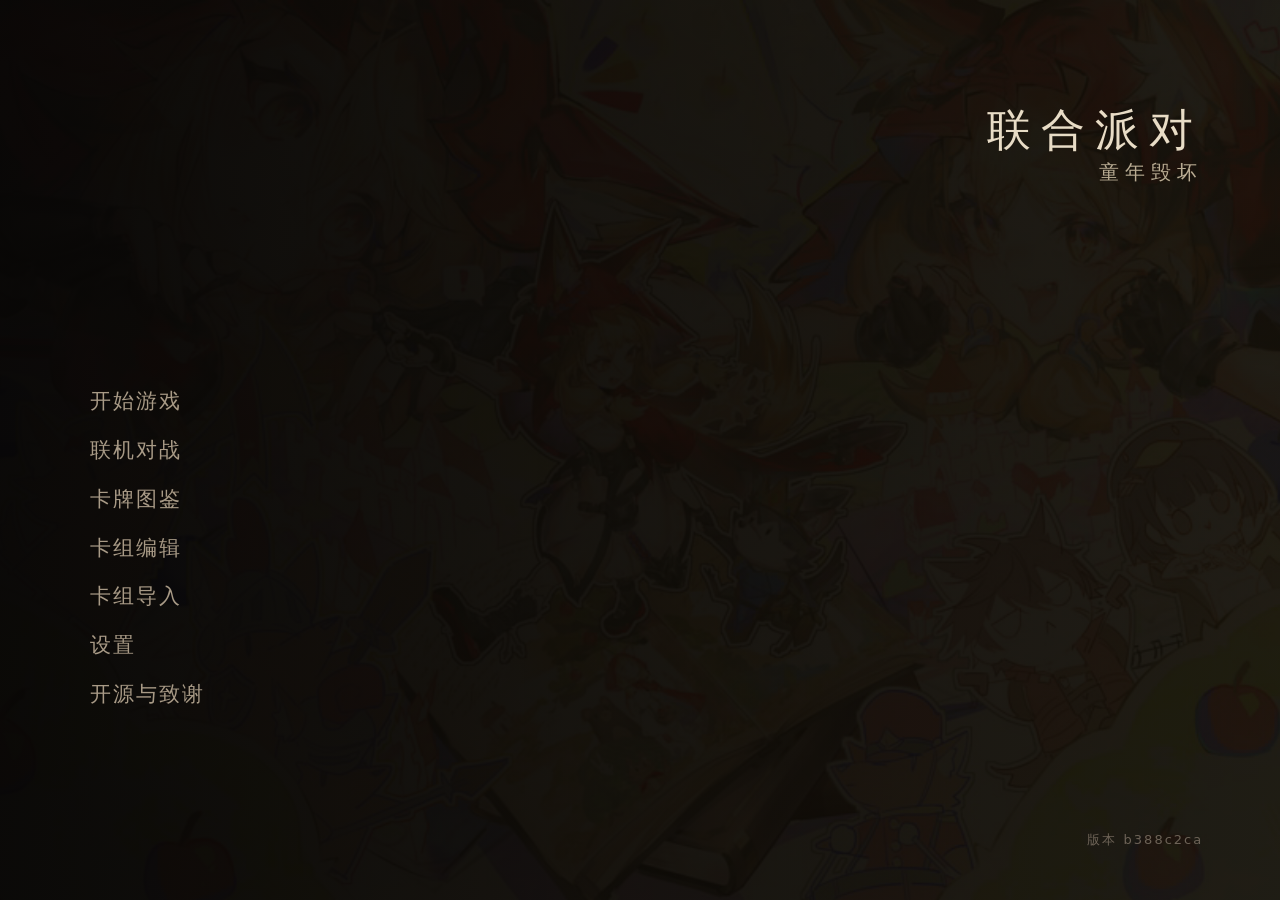
==== commit 39112656: "把桌面钉死成固定画布：比例与位置不再随窗口变 用户 2026-10-06：'依旧如此，我希望把整个桌面的比例和位置固定死，这样可以比较彻底的降低涉及难度'  根因有两处，一起钉： ① targetH(" ====
--- a/关卡挑战版/index.html
+++ b/关卡挑战版/index.html
@@ -7,7 +7,7 @@
   <meta http-equiv="X-UA-Compatible" content="ie=edge">
   <link rel="icon" href="data:,">
 <title>Hearthstone</title>
-<link rel="stylesheet" href="游戏/样式.css?v=4b656288">
+<link rel="stylesheet" href="游戏/样式.css?v=b388c2ca">
   <!-- 关卡挑战版：animations.css 已摘（两个界面动效已由 游戏/样式.css 用自己的 keyframes 实现） -->
   <div id="leftsideblock"></div>
   <div id="rightsideblock"></div>
@@ -79,15 +79,15 @@
 </div>
 <!-- Scripts -->
 <!-- 关卡挑战版：deck.js 已接管 —— 卡数据进 游戏/卡库.js 丙段、卡面渲染进丁段；上游那份留作对照物 -->
-<script>window.HS_BUILD="4b656288";</script>
-<script src="游戏/外壳.js?v=4b656288"></script>
-<script src="游戏/事件.js?v=4b656288"></script>
-<script src="游戏/引擎.js?v=4b656288"></script>
-<script src="游戏/卡库.js?v=4b656288"></script>
+<script>window.HS_BUILD="b388c2ca";</script>
+<script src="游戏/外壳.js?v=b388c2ca"></script>
+<script src="游戏/事件.js?v=b388c2ca"></script>
+<script src="游戏/引擎.js?v=b388c2ca"></script>
+<script src="游戏/卡库.js?v=b388c2ca"></script>
 <!-- 关卡挑战版：AI.js 已摘（敌方决策进了 游戏/决策.js；这里挂的 checkForLoss 只被它自己用） -->
 <!-- 关卡挑战版：fps.js 已摘（requestAnimFrame 垫片只被它自己的计数循环用） -->
 <!-- 关卡挑战版：pack_handler.js 已摘（我们没有开包入口） -->
-<script src="游戏/回合.js?v=4b656288"></script>
+<script src="游戏/回合.js?v=b388c2ca"></script>
 <!-- 关卡挑战版：load.js 已摘（开场载入层由 游戏/外壳.js 自己接管；elementsController.js 已于 2026-10-05 删除） -->
 <!-- 关卡挑战版：fireworks.js 已摘（胜利烟花是纯装饰） -->
 <!-- 关卡挑战版：snow.js 已摘（雪花装饰） -->
@@ -96,13 +96,13 @@
 <!-- 关卡挑战版：window_focus.js 已摘（切屏切 body.className，剥美术后无依赖） -->
 <!-- 关卡挑战版：card_effects.js 已摘（出牌效果由 游戏/界面.js 的执行器读效果表执行） -->
 <!-- 关卡挑战版：testing.js 已摘（上游的黑盒自测入口；我们有自己的四套） -->
-<script src="游戏/查找.js?v=4b656288"></script>
-<script src="游戏/菜单.js?v=4b656288"></script>
-<script src="游戏/资源.js?v=4b656288"></script>
-<script src="游戏/决策.js?v=4b656288"></script>
-<script src="游戏/文案.js?v=4b656288"></script>
-<script src="游戏/检错.js?v=4b656288"></script>
-<script src="游戏/状态.js?v=4b656288"></script>
-<script src="游戏/演出.js?v=4b656288"></script>
-<script src="游戏/界面.js?v=4b656288"></script>
+<script src="游戏/查找.js?v=b388c2ca"></script>
+<script src="游戏/菜单.js?v=b388c2ca"></script>
+<script src="游戏/资源.js?v=b388c2ca"></script>
+<script src="游戏/决策.js?v=b388c2ca"></script>
+<script src="游戏/文案.js?v=b388c2ca"></script>
+<script src="游戏/检错.js?v=b388c2ca"></script>
+<script src="游戏/状态.js?v=b388c2ca"></script>
+<script src="游戏/演出.js?v=b388c2ca"></script>
+<script src="游戏/界面.js?v=b388c2ca"></script>
 </html>
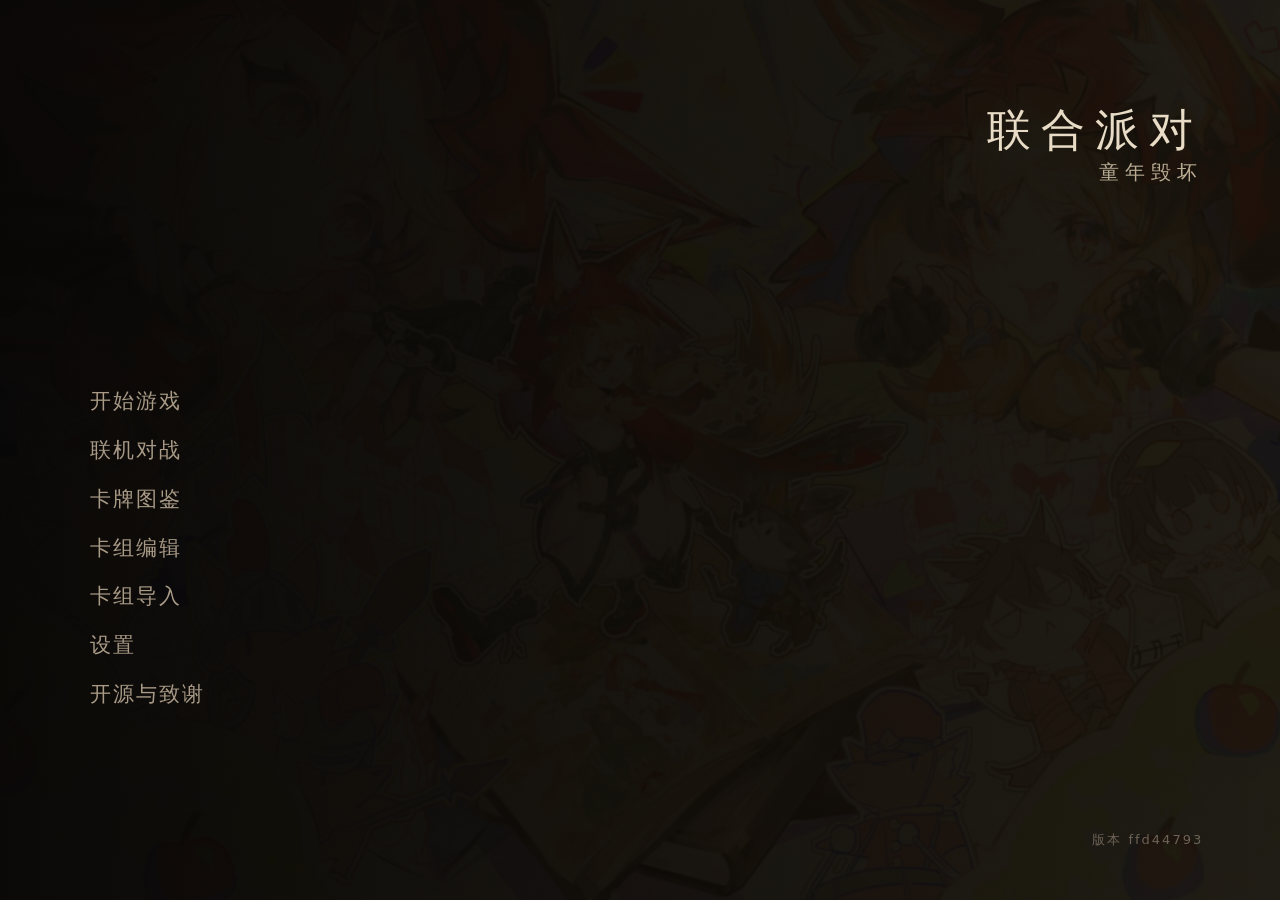
==== commit 0fddb722: "设置里加「桌面缩放」四档（等比放大也可以，由用户选） 用户 2026-10-06：设置里加最大分辨率选择，窗口又宽又高时等比放大也可以。  实现：k = min(可用宽/设计宽, 可用高/设计高, 上" ====
--- a/关卡挑战版/index.html
+++ b/关卡挑战版/index.html
@@ -7,7 +7,7 @@
   <meta http-equiv="X-UA-Compatible" content="ie=edge">
   <link rel="icon" href="data:,">
 <title>Hearthstone</title>
-<link rel="stylesheet" href="游戏/样式.css?v=b388c2ca">
+<link rel="stylesheet" href="游戏/样式.css?v=ffd44793">
   <!-- 关卡挑战版：animations.css 已摘（两个界面动效已由 游戏/样式.css 用自己的 keyframes 实现） -->
   <div id="leftsideblock"></div>
   <div id="rightsideblock"></div>
@@ -79,15 +79,15 @@
 </div>
 <!-- Scripts -->
 <!-- 关卡挑战版：deck.js 已接管 —— 卡数据进 游戏/卡库.js 丙段、卡面渲染进丁段；上游那份留作对照物 -->
-<script>window.HS_BUILD="b388c2ca";</script>
-<script src="游戏/外壳.js?v=b388c2ca"></script>
-<script src="游戏/事件.js?v=b388c2ca"></script>
-<script src="游戏/引擎.js?v=b388c2ca"></script>
-<script src="游戏/卡库.js?v=b388c2ca"></script>
+<script>window.HS_BUILD="ffd44793";</script>
+<script src="游戏/外壳.js?v=ffd44793"></script>
+<script src="游戏/事件.js?v=ffd44793"></script>
+<script src="游戏/引擎.js?v=ffd44793"></script>
+<script src="游戏/卡库.js?v=ffd44793"></script>
 <!-- 关卡挑战版：AI.js 已摘（敌方决策进了 游戏/决策.js；这里挂的 checkForLoss 只被它自己用） -->
 <!-- 关卡挑战版：fps.js 已摘（requestAnimFrame 垫片只被它自己的计数循环用） -->
 <!-- 关卡挑战版：pack_handler.js 已摘（我们没有开包入口） -->
-<script src="游戏/回合.js?v=b388c2ca"></script>
+<script src="游戏/回合.js?v=ffd44793"></script>
 <!-- 关卡挑战版：load.js 已摘（开场载入层由 游戏/外壳.js 自己接管；elementsController.js 已于 2026-10-05 删除） -->
 <!-- 关卡挑战版：fireworks.js 已摘（胜利烟花是纯装饰） -->
 <!-- 关卡挑战版：snow.js 已摘（雪花装饰） -->
@@ -96,13 +96,13 @@
 <!-- 关卡挑战版：window_focus.js 已摘（切屏切 body.className，剥美术后无依赖） -->
 <!-- 关卡挑战版：card_effects.js 已摘（出牌效果由 游戏/界面.js 的执行器读效果表执行） -->
 <!-- 关卡挑战版：testing.js 已摘（上游的黑盒自测入口；我们有自己的四套） -->
-<script src="游戏/查找.js?v=b388c2ca"></script>
-<script src="游戏/菜单.js?v=b388c2ca"></script>
-<script src="游戏/资源.js?v=b388c2ca"></script>
-<script src="游戏/决策.js?v=b388c2ca"></script>
-<script src="游戏/文案.js?v=b388c2ca"></script>
-<script src="游戏/检错.js?v=b388c2ca"></script>
-<script src="游戏/状态.js?v=b388c2ca"></script>
-<script src="游戏/演出.js?v=b388c2ca"></script>
-<script src="游戏/界面.js?v=b388c2ca"></script>
+<script src="游戏/查找.js?v=ffd44793"></script>
+<script src="游戏/菜单.js?v=ffd44793"></script>
+<script src="游戏/资源.js?v=ffd44793"></script>
+<script src="游戏/决策.js?v=ffd44793"></script>
+<script src="游戏/文案.js?v=ffd44793"></script>
+<script src="游戏/检错.js?v=ffd44793"></script>
+<script src="游戏/状态.js?v=ffd44793"></script>
+<script src="游戏/演出.js?v=ffd44793"></script>
+<script src="游戏/界面.js?v=ffd44793"></script>
 </html>
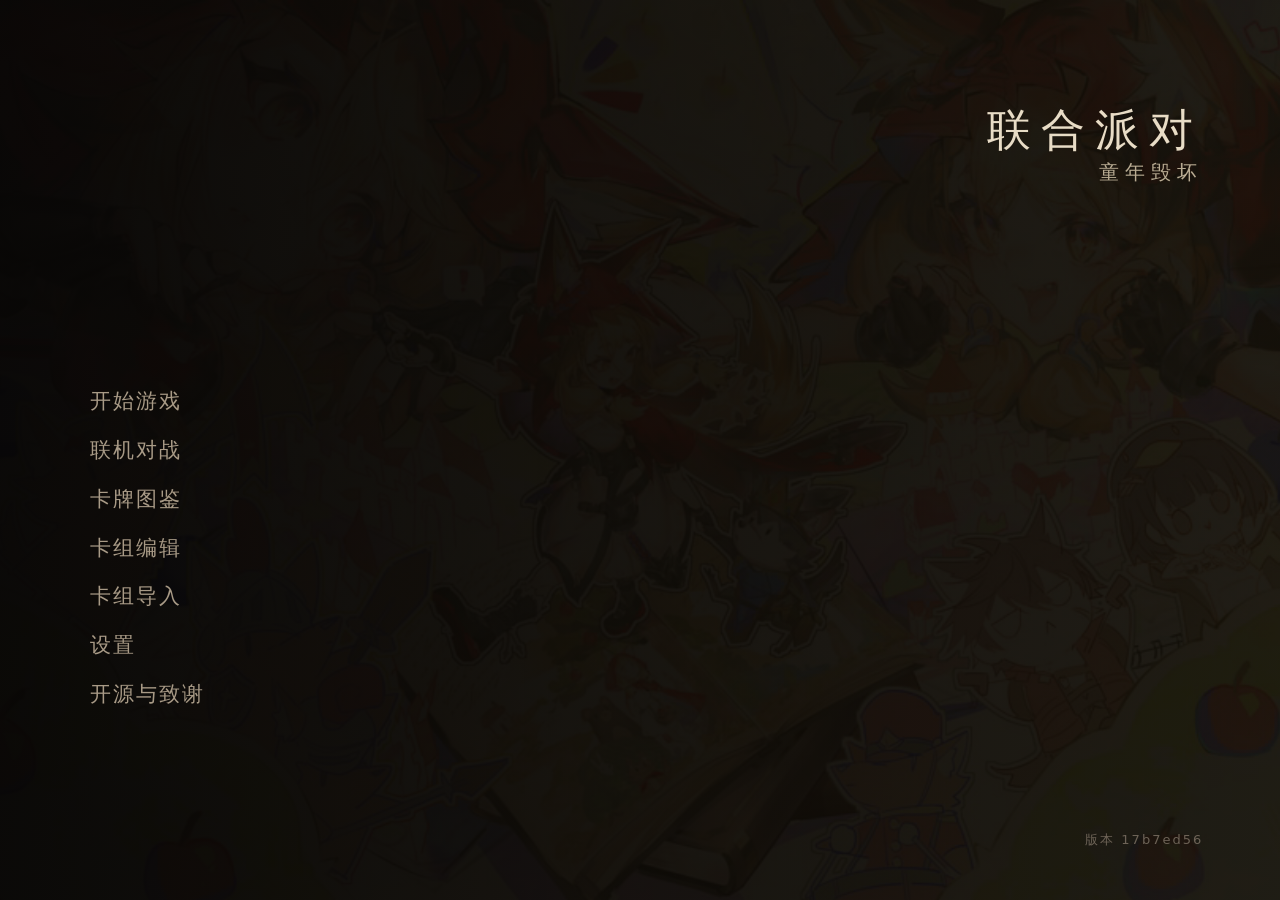
==== commit 94e6412d: "立体模式去掉红桌布；两块配色改挂整个舞台（两视角一致） 用户 2026-10-06：立体模式下也以露出平面模式的桌布颜色，去除立体模式的红色桌布， 要扩展到屏幕那一片。  · 桌布 ::before " ====
--- a/关卡挑战版/index.html
+++ b/关卡挑战版/index.html
@@ -7,7 +7,7 @@
   <meta http-equiv="X-UA-Compatible" content="ie=edge">
   <link rel="icon" href="data:,">
 <title>Hearthstone</title>
-<link rel="stylesheet" href="游戏/样式.css?v=ffd44793">
+<link rel="stylesheet" href="游戏/样式.css?v=17b7ed56">
   <!-- 关卡挑战版：animations.css 已摘（两个界面动效已由 游戏/样式.css 用自己的 keyframes 实现） -->
   <div id="leftsideblock"></div>
   <div id="rightsideblock"></div>
@@ -79,15 +79,15 @@
 </div>
 <!-- Scripts -->
 <!-- 关卡挑战版：deck.js 已接管 —— 卡数据进 游戏/卡库.js 丙段、卡面渲染进丁段；上游那份留作对照物 -->
-<script>window.HS_BUILD="ffd44793";</script>
-<script src="游戏/外壳.js?v=ffd44793"></script>
-<script src="游戏/事件.js?v=ffd44793"></script>
-<script src="游戏/引擎.js?v=ffd44793"></script>
-<script src="游戏/卡库.js?v=ffd44793"></script>
+<script>window.HS_BUILD="17b7ed56";</script>
+<script src="游戏/外壳.js?v=17b7ed56"></script>
+<script src="游戏/事件.js?v=17b7ed56"></script>
+<script src="游戏/引擎.js?v=17b7ed56"></script>
+<script src="游戏/卡库.js?v=17b7ed56"></script>
 <!-- 关卡挑战版：AI.js 已摘（敌方决策进了 游戏/决策.js；这里挂的 checkForLoss 只被它自己用） -->
 <!-- 关卡挑战版：fps.js 已摘（requestAnimFrame 垫片只被它自己的计数循环用） -->
 <!-- 关卡挑战版：pack_handler.js 已摘（我们没有开包入口） -->
-<script src="游戏/回合.js?v=ffd44793"></script>
+<script src="游戏/回合.js?v=17b7ed56"></script>
 <!-- 关卡挑战版：load.js 已摘（开场载入层由 游戏/外壳.js 自己接管；elementsController.js 已于 2026-10-05 删除） -->
 <!-- 关卡挑战版：fireworks.js 已摘（胜利烟花是纯装饰） -->
 <!-- 关卡挑战版：snow.js 已摘（雪花装饰） -->
@@ -96,13 +96,13 @@
 <!-- 关卡挑战版：window_focus.js 已摘（切屏切 body.className，剥美术后无依赖） -->
 <!-- 关卡挑战版：card_effects.js 已摘（出牌效果由 游戏/界面.js 的执行器读效果表执行） -->
 <!-- 关卡挑战版：testing.js 已摘（上游的黑盒自测入口；我们有自己的四套） -->
-<script src="游戏/查找.js?v=ffd44793"></script>
-<script src="游戏/菜单.js?v=ffd44793"></script>
-<script src="游戏/资源.js?v=ffd44793"></script>
-<script src="游戏/决策.js?v=ffd44793"></script>
-<script src="游戏/文案.js?v=ffd44793"></script>
-<script src="游戏/检错.js?v=ffd44793"></script>
-<script src="游戏/状态.js?v=ffd44793"></script>
-<script src="游戏/演出.js?v=ffd44793"></script>
-<script src="游戏/界面.js?v=ffd44793"></script>
+<script src="游戏/查找.js?v=17b7ed56"></script>
+<script src="游戏/菜单.js?v=17b7ed56"></script>
+<script src="游戏/资源.js?v=17b7ed56"></script>
+<script src="游戏/决策.js?v=17b7ed56"></script>
+<script src="游戏/文案.js?v=17b7ed56"></script>
+<script src="游戏/检错.js?v=17b7ed56"></script>
+<script src="游戏/状态.js?v=17b7ed56"></script>
+<script src="游戏/演出.js?v=17b7ed56"></script>
+<script src="游戏/界面.js?v=17b7ed56"></script>
 </html>
--- a/关卡挑战版/游戏/样式.css
+++ b/关卡挑战版/游戏/样式.css
@@ -353,6 +353,10 @@
      将来要在这儿摆件/贴美化素材，也走同一套设计稿百分比（见 #hs-props 的说明）。 */
 .hs-band--enemy,
 .hs-band--player {
+	/* ⚠ 这两条布带挂在 **#game（整个舞台）** 上，不是挂在 #hs-table 里（用户 2026-10-06）：
+	   挂桌面里就会跟着 rotateX 一起倾斜、而且只盖住那张桌子；挂舞台上则**铺满整屏**，
+	   平铺与立体两种视角看到的配色完全一致（立体模式不再有自己的红桌布）。
+	   百分比仍是设计稿的百分比（#game 就是 1208×720 的设计画布）。 */
 	position: absolute;
 	left: 0;
 	right: 0;
@@ -1547,7 +1551,10 @@
 	height: 122%;
 	border-radius: 26px;
 	/* 桌布：近处略深、远处略亮，给倾斜的桌面一点体积感（不再是纯平的一块色） */
-	background: linear-gradient(0deg, var(--hs-table-near, #2c0816) 0%, var(--hs-table-far, #3d0f1f) 100%);
+	/* 桌布**中性深灰**（用户 2026-10-06）：原来这里是暗红渐变，立体视角一打开就跟
+	   "敌方半场"的红撞成一片、把两块配色搅浑。现在它只当一层中性底，
+	   两种视角看到的配色都由下面两条布带（.hs-band--*）决定。 */
+	background: linear-gradient(0deg, rgba(16,17,20,.72) 0%, rgba(24,26,30,.55) 100%);
 	transform: translateZ(-2px);
 	opacity: 0;
 	transition: opacity .45s linear;
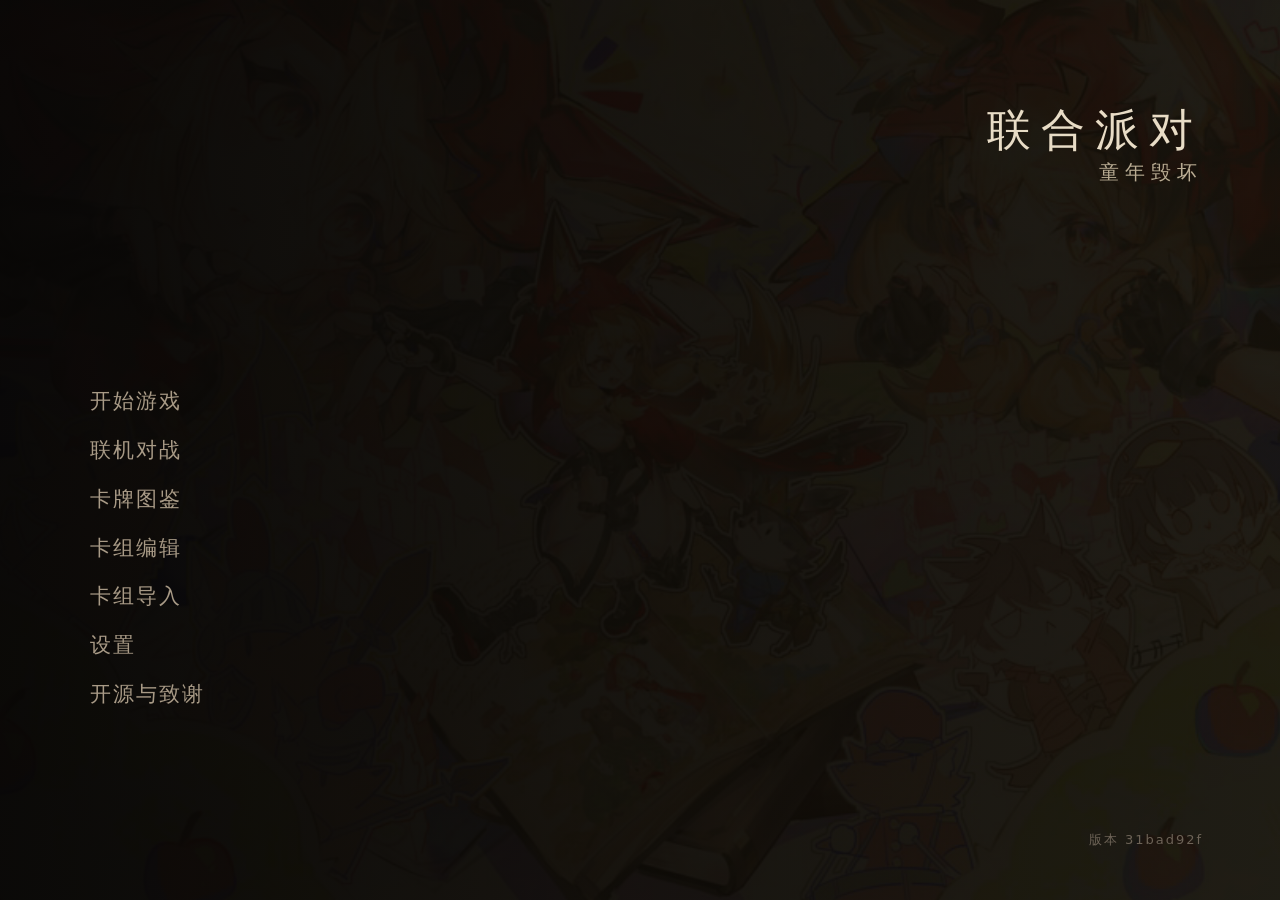
==== commit 773dbf71: "立体模式沿用平面那两块配色 + 桌面范围对齐旧版 用户 2026-10-06：立体模式下也展示平面模式的桌布颜色，去除立体模式的红色桌布， 但要扩展平面模式那个部分，让平面切到立体后桌面大小和之前版本" ====
--- a/关卡挑战版/index.html
+++ b/关卡挑战版/index.html
@@ -7,7 +7,7 @@
   <meta http-equiv="X-UA-Compatible" content="ie=edge">
   <link rel="icon" href="data:,">
 <title>Hearthstone</title>
-<link rel="stylesheet" href="游戏/样式.css?v=17b7ed56">
+<link rel="stylesheet" href="游戏/样式.css?v=31bad92f">
   <!-- 关卡挑战版：animations.css 已摘（两个界面动效已由 游戏/样式.css 用自己的 keyframes 实现） -->
   <div id="leftsideblock"></div>
   <div id="rightsideblock"></div>
@@ -79,15 +79,15 @@
 </div>
 <!-- Scripts -->
 <!-- 关卡挑战版：deck.js 已接管 —— 卡数据进 游戏/卡库.js 丙段、卡面渲染进丁段；上游那份留作对照物 -->
-<script>window.HS_BUILD="17b7ed56";</script>
-<script src="游戏/外壳.js?v=17b7ed56"></script>
-<script src="游戏/事件.js?v=17b7ed56"></script>
-<script src="游戏/引擎.js?v=17b7ed56"></script>
-<script src="游戏/卡库.js?v=17b7ed56"></script>
+<script>window.HS_BUILD="31bad92f";</script>
+<script src="游戏/外壳.js?v=31bad92f"></script>
+<script src="游戏/事件.js?v=31bad92f"></script>
+<script src="游戏/引擎.js?v=31bad92f"></script>
+<script src="游戏/卡库.js?v=31bad92f"></script>
 <!-- 关卡挑战版：AI.js 已摘（敌方决策进了 游戏/决策.js；这里挂的 checkForLoss 只被它自己用） -->
 <!-- 关卡挑战版：fps.js 已摘（requestAnimFrame 垫片只被它自己的计数循环用） -->
 <!-- 关卡挑战版：pack_handler.js 已摘（我们没有开包入口） -->
-<script src="游戏/回合.js?v=17b7ed56"></script>
+<script src="游戏/回合.js?v=31bad92f"></script>
 <!-- 关卡挑战版：load.js 已摘（开场载入层由 游戏/外壳.js 自己接管；elementsController.js 已于 2026-10-05 删除） -->
 <!-- 关卡挑战版：fireworks.js 已摘（胜利烟花是纯装饰） -->
 <!-- 关卡挑战版：snow.js 已摘（雪花装饰） -->
@@ -96,13 +96,13 @@
 <!-- 关卡挑战版：window_focus.js 已摘（切屏切 body.className，剥美术后无依赖） -->
 <!-- 关卡挑战版：card_effects.js 已摘（出牌效果由 游戏/界面.js 的执行器读效果表执行） -->
 <!-- 关卡挑战版：testing.js 已摘（上游的黑盒自测入口；我们有自己的四套） -->
-<script src="游戏/查找.js?v=17b7ed56"></script>
-<script src="游戏/菜单.js?v=17b7ed56"></script>
-<script src="游戏/资源.js?v=17b7ed56"></script>
-<script src="游戏/决策.js?v=17b7ed56"></script>
-<script src="游戏/文案.js?v=17b7ed56"></script>
-<script src="游戏/检错.js?v=17b7ed56"></script>
-<script src="游戏/状态.js?v=17b7ed56"></script>
-<script src="游戏/演出.js?v=17b7ed56"></script>
-<script src="游戏/界面.js?v=17b7ed56"></script>
+<script src="游戏/查找.js?v=31bad92f"></script>
+<script src="游戏/菜单.js?v=31bad92f"></script>
+<script src="游戏/资源.js?v=31bad92f"></script>
+<script src="游戏/决策.js?v=31bad92f"></script>
+<script src="游戏/文案.js?v=31bad92f"></script>
+<script src="游戏/检错.js?v=31bad92f"></script>
+<script src="游戏/状态.js?v=31bad92f"></script>
+<script src="游戏/演出.js?v=31bad92f"></script>
+<script src="游戏/界面.js?v=31bad92f"></script>
 </html>
--- a/关卡挑战版/游戏/样式.css
+++ b/关卡挑战版/游戏/样式.css
@@ -364,16 +364,27 @@
 	z-index: 0;
 }
 
+/* ★ 两块布的范围 = **旧桌布那一圈**（`#hs-table::before` 的 left:-2% / top:-14% / 104%×122%），
+   不是牌桌盒子本身（用户 2026-10-06："让平面模式切换到立体模式后，桌面的大小和之前的版本一致"）。
+   为什么必须是这一圈：立体视角是 3D 投影，同样的百分比落在"盒子"和"桌布"上，屏幕上的位置差很多 ——
+   第一版只铺盒子，投影后红色那半看起来占了大半个桌面、分界线也没落在两排布局位之间。
+   分成两块的线仍取设计稿的**对峙线 40%**，换算到这一圈里就是：
+     敌方 = -14% … 34.8%（高 48.8%＝122% 的 40%）      我方 = 34.8% … 108%（高 73.2%）
+   这一圈与 ::before 完全重合 → **立体模式下的桌面大小与旧版一模一样**，只是颜色换成了这两块。 */
 .hs-band--enemy {
-	top: 0;
-	height: 40%;               /* ← 设计稿里的对峙线（不是我方/敌方各一半） */
+	left: -2%;
+	width: 104%;
+	top: -14%;
+	height: 48.8%;
 	background: linear-gradient(180deg, rgba(74, 22, 24, .62), rgba(58, 18, 20, .42));
 	border-bottom: 1px solid rgba(150, 62, 58, .5);
 }
 
 .hs-band--player {
-	bottom: 0;
-	height: 60%;
+	left: -2%;
+	width: 104%;
+	top: 34.8%;
+	height: 73.2%;
 	background: linear-gradient(0deg, var(--hs-my-bg, rgba(26, 46, 56, .62)), rgba(14, 26, 32, .40));
 	border-top: 1px solid var(--hs-my-line, rgba(74, 132, 150, .5));
 }
@@ -1572,7 +1583,10 @@
 }
 
 #game.view-tilt #hs-table::before {
-	opacity: 1;
+	/* 中性底（不是红的）：两块布下面垫一层，避免缝隙处露出画布背景。
+	   用户 2026-10-06："立体模式下也展示平面模式的桌布颜色，去除立体模式的红色桌布" ——
+	   红色现在只来自 .hs-band--enemy（敌方半场），与平面模式**同一套颜色**。 */
+	opacity: .55;
 }
 
 /* 立体视角下的敌将：搬到**桌子对面**（画布顶部居中），框也放大 —— 它在透视里离得远，
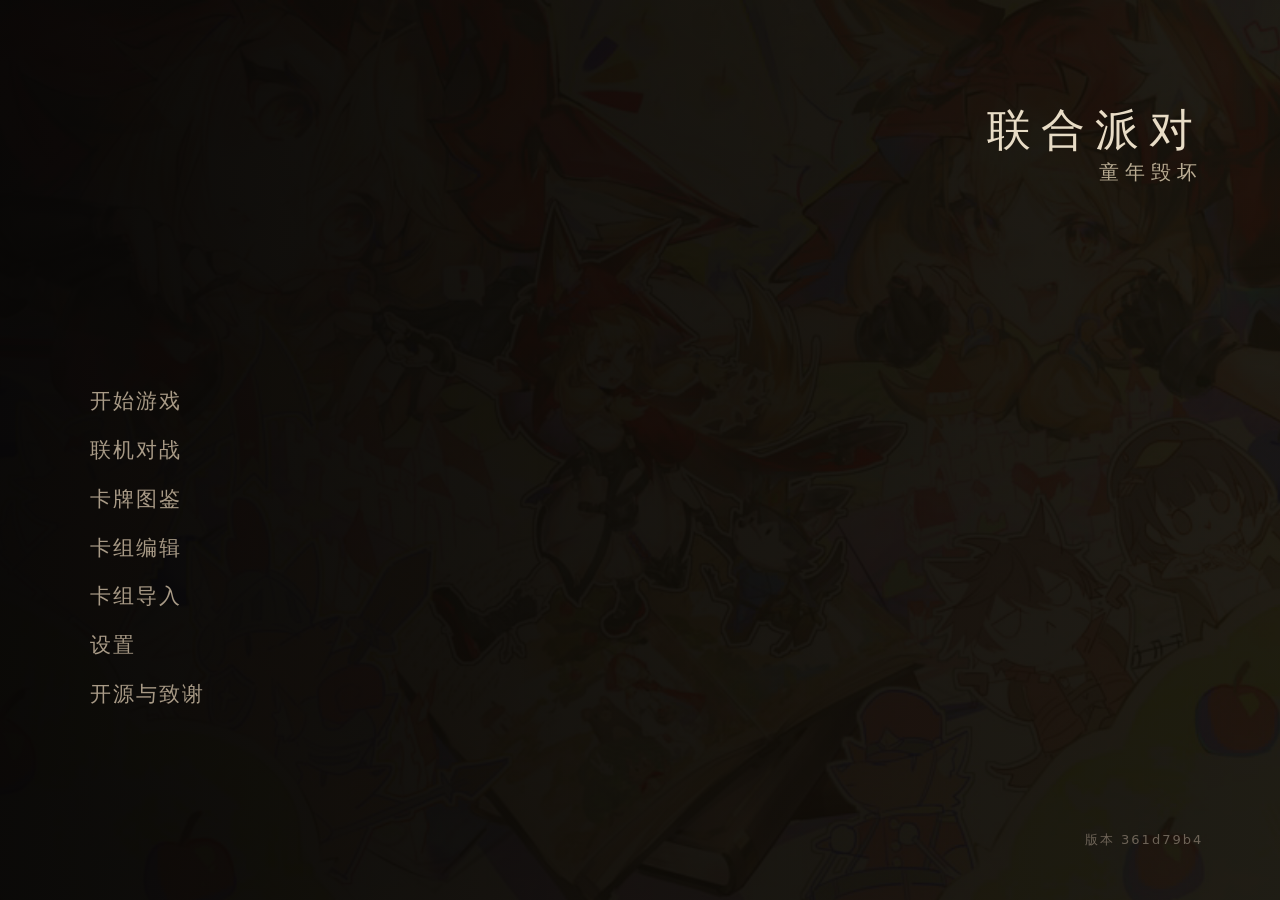
==== commit 3be74a7b: "两块布按视角给两套几何 + 删掉残留的重复规则（平铺不再盖住屏幕） 用户 2026-10-06：'之前有一次输出你误以为要把平面模式扑满屏幕，导致现在屏幕上盖着两块巨大的色块'  两个原因叠在一起： " ====
--- a/关卡挑战版/index.html
+++ b/关卡挑战版/index.html
@@ -7,7 +7,7 @@
   <meta http-equiv="X-UA-Compatible" content="ie=edge">
   <link rel="icon" href="data:,">
 <title>Hearthstone</title>
-<link rel="stylesheet" href="游戏/样式.css?v=31bad92f">
+<link rel="stylesheet" href="游戏/样式.css?v=361d79b4">
   <!-- 关卡挑战版：animations.css 已摘（两个界面动效已由 游戏/样式.css 用自己的 keyframes 实现） -->
   <div id="leftsideblock"></div>
   <div id="rightsideblock"></div>
@@ -79,15 +79,15 @@
 </div>
 <!-- Scripts -->
 <!-- 关卡挑战版：deck.js 已接管 —— 卡数据进 游戏/卡库.js 丙段、卡面渲染进丁段；上游那份留作对照物 -->
-<script>window.HS_BUILD="31bad92f";</script>
-<script src="游戏/外壳.js?v=31bad92f"></script>
-<script src="游戏/事件.js?v=31bad92f"></script>
-<script src="游戏/引擎.js?v=31bad92f"></script>
-<script src="游戏/卡库.js?v=31bad92f"></script>
+<script>window.HS_BUILD="361d79b4";</script>
+<script src="游戏/外壳.js?v=361d79b4"></script>
+<script src="游戏/事件.js?v=361d79b4"></script>
+<script src="游戏/引擎.js?v=361d79b4"></script>
+<script src="游戏/卡库.js?v=361d79b4"></script>
 <!-- 关卡挑战版：AI.js 已摘（敌方决策进了 游戏/决策.js；这里挂的 checkForLoss 只被它自己用） -->
 <!-- 关卡挑战版：fps.js 已摘（requestAnimFrame 垫片只被它自己的计数循环用） -->
 <!-- 关卡挑战版：pack_handler.js 已摘（我们没有开包入口） -->
-<script src="游戏/回合.js?v=31bad92f"></script>
+<script src="游戏/回合.js?v=361d79b4"></script>
 <!-- 关卡挑战版：load.js 已摘（开场载入层由 游戏/外壳.js 自己接管；elementsController.js 已于 2026-10-05 删除） -->
 <!-- 关卡挑战版：fireworks.js 已摘（胜利烟花是纯装饰） -->
 <!-- 关卡挑战版：snow.js 已摘（雪花装饰） -->
@@ -96,13 +96,13 @@
 <!-- 关卡挑战版：window_focus.js 已摘（切屏切 body.className，剥美术后无依赖） -->
 <!-- 关卡挑战版：card_effects.js 已摘（出牌效果由 游戏/界面.js 的执行器读效果表执行） -->
 <!-- 关卡挑战版：testing.js 已摘（上游的黑盒自测入口；我们有自己的四套） -->
-<script src="游戏/查找.js?v=31bad92f"></script>
-<script src="游戏/菜单.js?v=31bad92f"></script>
-<script src="游戏/资源.js?v=31bad92f"></script>
-<script src="游戏/决策.js?v=31bad92f"></script>
-<script src="游戏/文案.js?v=31bad92f"></script>
-<script src="游戏/检错.js?v=31bad92f"></script>
-<script src="游戏/状态.js?v=31bad92f"></script>
-<script src="游戏/演出.js?v=31bad92f"></script>
-<script src="游戏/界面.js?v=31bad92f"></script>
+<script src="游戏/查找.js?v=361d79b4"></script>
+<script src="游戏/菜单.js?v=361d79b4"></script>
+<script src="游戏/资源.js?v=361d79b4"></script>
+<script src="游戏/决策.js?v=361d79b4"></script>
+<script src="游戏/文案.js?v=361d79b4"></script>
+<script src="游戏/检错.js?v=361d79b4"></script>
+<script src="游戏/状态.js?v=361d79b4"></script>
+<script src="游戏/演出.js?v=361d79b4"></script>
+<script src="游戏/界面.js?v=361d79b4"></script>
 </html>
--- a/关卡挑战版/游戏/样式.css
+++ b/关卡挑战版/游戏/样式.css
@@ -371,22 +371,42 @@
    分成两块的线仍取设计稿的**对峙线 40%**，换算到这一圈里就是：
      敌方 = -14% … 34.8%（高 48.8%＝122% 的 40%）      我方 = 34.8% … 108%（高 73.2%）
    这一圈与 ::before 完全重合 → **立体模式下的桌面大小与旧版一模一样**，只是颜色换成了这两块。 */
+/* ⚠ 两种视角**各一套几何**（2026-10-06 踩过一次，记下来）：
+     · 平铺：桌子就是整个舞台 → 两块布**正好铺满舞台**（40% / 60%），不多占一个像素；
+     · 立体：桌子被压短、并在 3D 里有透视 → 必须铺到旧桌布那一圈（-2%/-14%/104%×122%），
+       否则近边会缺一块、投影后分界也落不到两排布局位之间。
+   把立体那套用到平铺上会**溢出成两大块盖住屏幕**（那圈的百分比是相对被压短的桌子算的）。 */
 .hs-band--enemy {
+	left: 0;
+	width: 100%;
+	top: 0;
+	height: 40%;
+	background: linear-gradient(180deg, rgba(74, 22, 24, .62), rgba(58, 18, 20, .42));
+	border-bottom: 1px solid rgba(150, 62, 58, .5);
+}
+
+.hs-band--player {
+	left: 0;
+	width: 100%;
+	top: 40%;
+	height: 60%;
+	background: linear-gradient(0deg, var(--hs-my-bg, rgba(26, 46, 56, .62)), rgba(14, 26, 32, .40));
+	border-top: 1px solid var(--hs-my-line, rgba(74, 132, 150, .5));
+}
+
+/* 立体视角：铺到旧桌布那一圈（几何与 #hs-table::before 完全重合） */
+#game.view-tilt .hs-band--enemy {
 	left: -2%;
 	width: 104%;
 	top: -14%;
 	height: 48.8%;
-	background: linear-gradient(180deg, rgba(74, 22, 24, .62), rgba(58, 18, 20, .42));
-	border-bottom: 1px solid rgba(150, 62, 58, .5);
-}
-
-.hs-band--player {
+}
+
+#game.view-tilt .hs-band--player {
 	left: -2%;
 	width: 104%;
 	top: 34.8%;
 	height: 73.2%;
-	background: linear-gradient(0deg, var(--hs-my-bg, rgba(26, 46, 56, .62)), rgba(14, 26, 32, .40));
-	border-top: 1px solid var(--hs-my-line, rgba(74, 132, 150, .5));
 }
 
 /* --- 摆件层（用户要往桌面上放摆件与美化素材）-----------------------------------------
@@ -415,20 +435,6 @@
 	background-repeat: no-repeat;
 	background-position: center;
 	background-size: contain;
-}
-
-.hs-band--enemy {
-	top: 0;
-	height: 50%;
-	background: linear-gradient(180deg, rgba(74, 22, 24, .62), rgba(58, 18, 20, .40));
-	border-bottom: 1px solid rgba(150, 62, 58, .45);
-}
-
-.hs-band--player {
-	bottom: 0;
-	height: 50%;
-	background: linear-gradient(0deg, var(--hs-my-bg, rgba(26, 46, 56, .62)), rgba(14, 26, 32, .38));
-	border-top: 1px solid var(--hs-my-line, rgba(74, 132, 150, .45));
 }
 
 /* 场上随从的盒子 */
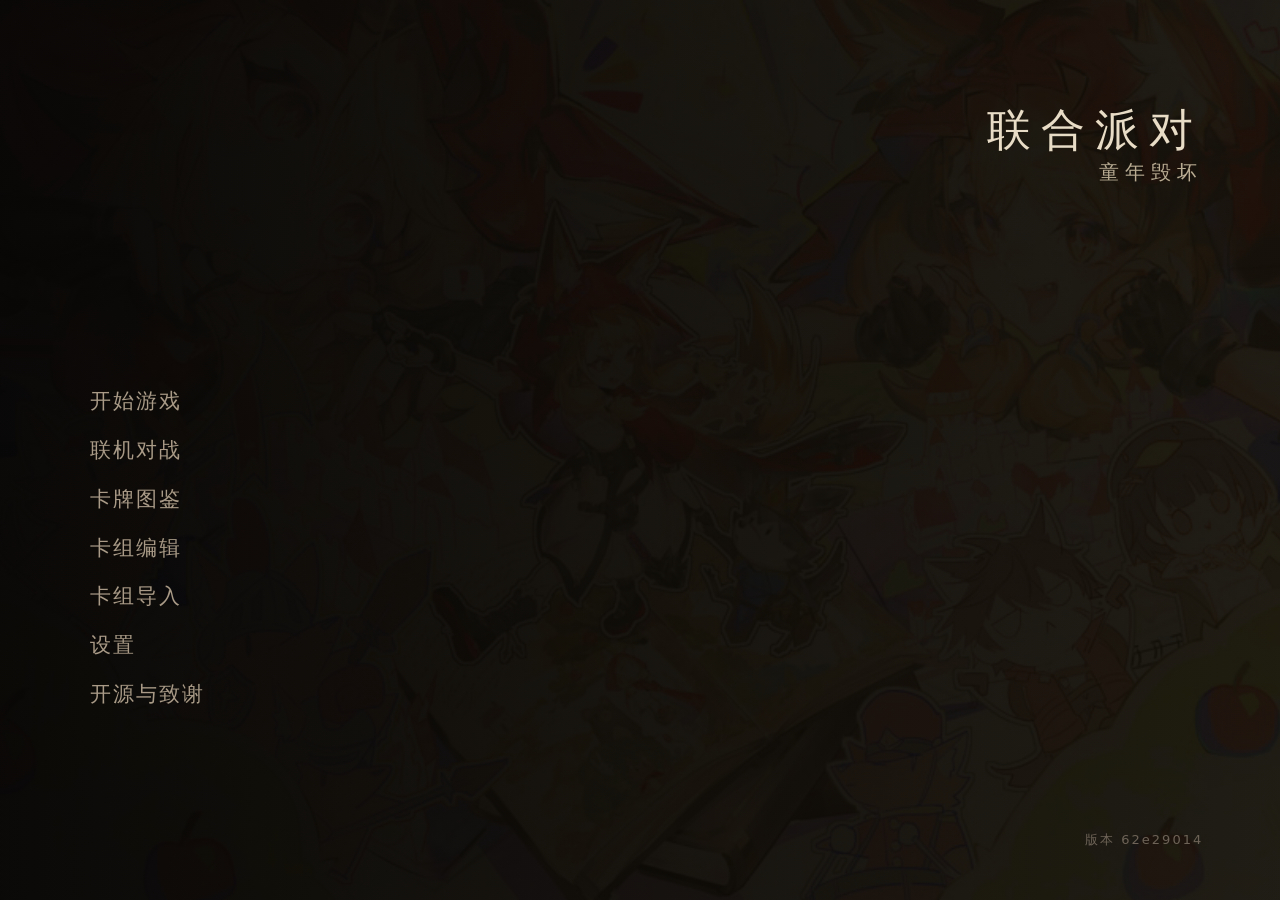
==== commit ccd1a499: "两块布改成按两排格子的实际位置现算：只覆盖两片战场，不再铺满屏幕 用户 2026-10-06：'错误的，不是要铺满屏幕，就不应该铺满屏幕'  之前两版都是**写死百分比**，于是要么铺满画布、要么在立" ====
--- a/关卡挑战版/index.html
+++ b/关卡挑战版/index.html
@@ -7,7 +7,7 @@
   <meta http-equiv="X-UA-Compatible" content="ie=edge">
   <link rel="icon" href="data:,">
 <title>Hearthstone</title>
-<link rel="stylesheet" href="游戏/样式.css?v=361d79b4">
+<link rel="stylesheet" href="游戏/样式.css?v=62e29014">
   <!-- 关卡挑战版：animations.css 已摘（两个界面动效已由 游戏/样式.css 用自己的 keyframes 实现） -->
   <div id="leftsideblock"></div>
   <div id="rightsideblock"></div>
@@ -79,15 +79,15 @@
 </div>
 <!-- Scripts -->
 <!-- 关卡挑战版：deck.js 已接管 —— 卡数据进 游戏/卡库.js 丙段、卡面渲染进丁段；上游那份留作对照物 -->
-<script>window.HS_BUILD="361d79b4";</script>
-<script src="游戏/外壳.js?v=361d79b4"></script>
-<script src="游戏/事件.js?v=361d79b4"></script>
-<script src="游戏/引擎.js?v=361d79b4"></script>
-<script src="游戏/卡库.js?v=361d79b4"></script>
+<script>window.HS_BUILD="62e29014";</script>
+<script src="游戏/外壳.js?v=62e29014"></script>
+<script src="游戏/事件.js?v=62e29014"></script>
+<script src="游戏/引擎.js?v=62e29014"></script>
+<script src="游戏/卡库.js?v=62e29014"></script>
 <!-- 关卡挑战版：AI.js 已摘（敌方决策进了 游戏/决策.js；这里挂的 checkForLoss 只被它自己用） -->
 <!-- 关卡挑战版：fps.js 已摘（requestAnimFrame 垫片只被它自己的计数循环用） -->
 <!-- 关卡挑战版：pack_handler.js 已摘（我们没有开包入口） -->
-<script src="游戏/回合.js?v=361d79b4"></script>
+<script src="游戏/回合.js?v=62e29014"></script>
 <!-- 关卡挑战版：load.js 已摘（开场载入层由 游戏/外壳.js 自己接管；elementsController.js 已于 2026-10-05 删除） -->
 <!-- 关卡挑战版：fireworks.js 已摘（胜利烟花是纯装饰） -->
 <!-- 关卡挑战版：snow.js 已摘（雪花装饰） -->
@@ -96,13 +96,13 @@
 <!-- 关卡挑战版：window_focus.js 已摘（切屏切 body.className，剥美术后无依赖） -->
 <!-- 关卡挑战版：card_effects.js 已摘（出牌效果由 游戏/界面.js 的执行器读效果表执行） -->
 <!-- 关卡挑战版：testing.js 已摘（上游的黑盒自测入口；我们有自己的四套） -->
-<script src="游戏/查找.js?v=361d79b4"></script>
-<script src="游戏/菜单.js?v=361d79b4"></script>
-<script src="游戏/资源.js?v=361d79b4"></script>
-<script src="游戏/决策.js?v=361d79b4"></script>
-<script src="游戏/文案.js?v=361d79b4"></script>
-<script src="游戏/检错.js?v=361d79b4"></script>
-<script src="游戏/状态.js?v=361d79b4"></script>
-<script src="游戏/演出.js?v=361d79b4"></script>
-<script src="游戏/界面.js?v=361d79b4"></script>
+<script src="游戏/查找.js?v=62e29014"></script>
+<script src="游戏/菜单.js?v=62e29014"></script>
+<script src="游戏/资源.js?v=62e29014"></script>
+<script src="游戏/决策.js?v=62e29014"></script>
+<script src="游戏/文案.js?v=62e29014"></script>
+<script src="游戏/检错.js?v=62e29014"></script>
+<script src="游戏/状态.js?v=62e29014"></script>
+<script src="游戏/演出.js?v=62e29014"></script>
+<script src="游戏/界面.js?v=62e29014"></script>
 </html>
--- a/关卡挑战版/游戏/样式.css
+++ b/关卡挑战版/游戏/样式.css
@@ -394,20 +394,8 @@
 	border-top: 1px solid var(--hs-my-line, rgba(74, 132, 150, .5));
 }
 
-/* 立体视角：铺到旧桌布那一圈（几何与 #hs-table::before 完全重合） */
-#game.view-tilt .hs-band--enemy {
-	left: -2%;
-	width: 104%;
-	top: -14%;
-	height: 48.8%;
-}
-
-#game.view-tilt .hs-band--player {
-	left: -2%;
-	width: 104%;
-	top: 34.8%;
-	height: 73.2%;
-}
+/* （立体视角不再需要单独的覆盖规则：两块布的位置改由 游戏/查找.js 按两排格子的
+   实际布局位置现算 —— 两视角共用一套，换了版面或换视角都会自动跟上。） */
 
 /* --- 摆件层（用户要往桌面上放摆件与美化素材）-----------------------------------------
    两层，按"要不要跟着桌面一起倾斜"选：
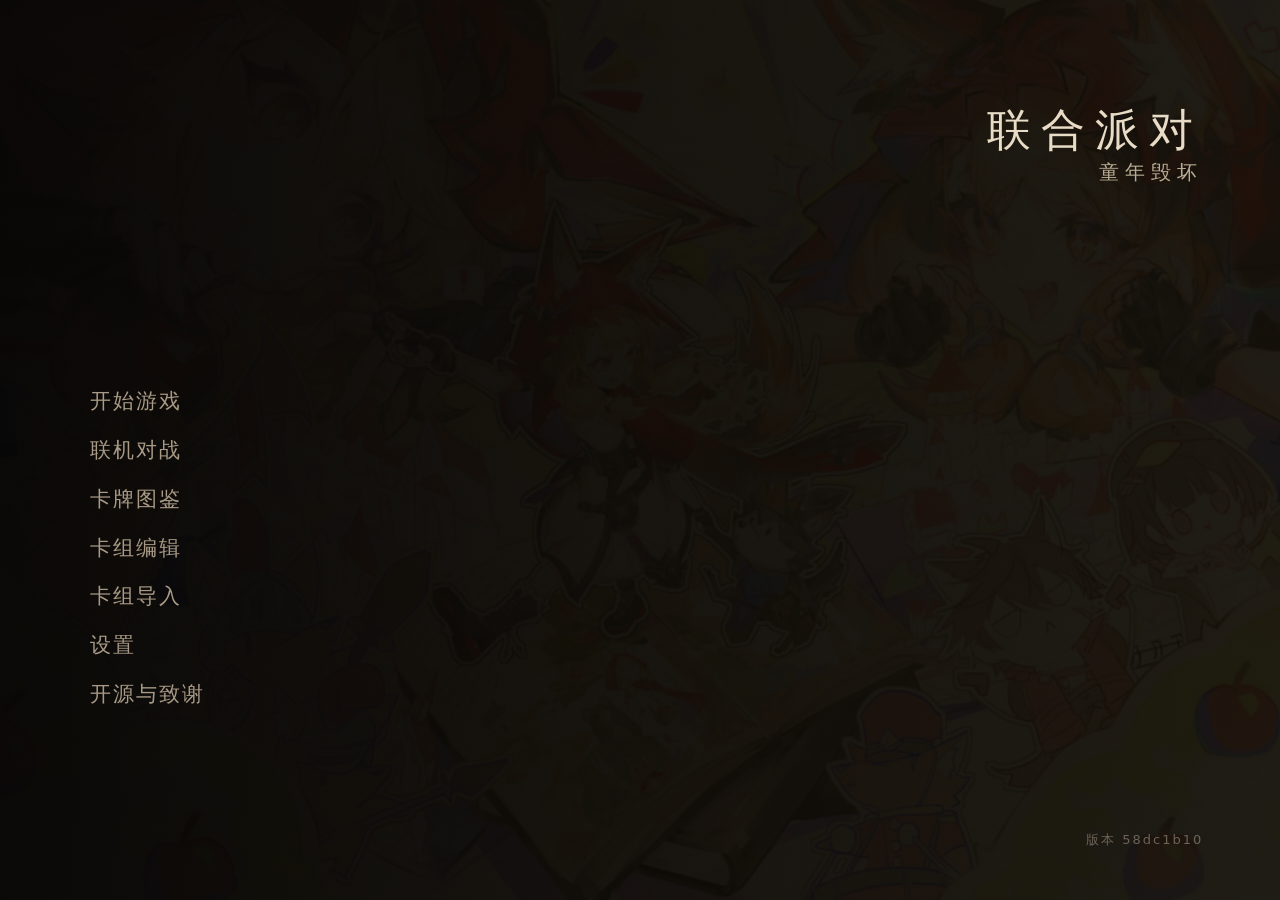
==== commit dc0a12bf: "两块布按方案 B：桌面上下各一半（立体=旧桌布圈，平铺=牌桌本身） 用户 2026-10-06 选定 B：色块 = 整张桌面，上下各一半；分界仍是两排之间的中线。  · 立体视角：桌面取旧桌布那一圈（" ====
--- a/关卡挑战版/index.html
+++ b/关卡挑战版/index.html
@@ -7,7 +7,7 @@
   <meta http-equiv="X-UA-Compatible" content="ie=edge">
   <link rel="icon" href="data:,">
 <title>Hearthstone</title>
-<link rel="stylesheet" href="游戏/样式.css?v=62e29014">
+<link rel="stylesheet" href="游戏/样式.css?v=58dc1b10">
   <!-- 关卡挑战版：animations.css 已摘（两个界面动效已由 游戏/样式.css 用自己的 keyframes 实现） -->
   <div id="leftsideblock"></div>
   <div id="rightsideblock"></div>
@@ -79,15 +79,15 @@
 </div>
 <!-- Scripts -->
 <!-- 关卡挑战版：deck.js 已接管 —— 卡数据进 游戏/卡库.js 丙段、卡面渲染进丁段；上游那份留作对照物 -->
-<script>window.HS_BUILD="62e29014";</script>
-<script src="游戏/外壳.js?v=62e29014"></script>
-<script src="游戏/事件.js?v=62e29014"></script>
-<script src="游戏/引擎.js?v=62e29014"></script>
-<script src="游戏/卡库.js?v=62e29014"></script>
+<script>window.HS_BUILD="58dc1b10";</script>
+<script src="游戏/外壳.js?v=58dc1b10"></script>
+<script src="游戏/事件.js?v=58dc1b10"></script>
+<script src="游戏/引擎.js?v=58dc1b10"></script>
+<script src="游戏/卡库.js?v=58dc1b10"></script>
 <!-- 关卡挑战版：AI.js 已摘（敌方决策进了 游戏/决策.js；这里挂的 checkForLoss 只被它自己用） -->
 <!-- 关卡挑战版：fps.js 已摘（requestAnimFrame 垫片只被它自己的计数循环用） -->
 <!-- 关卡挑战版：pack_handler.js 已摘（我们没有开包入口） -->
-<script src="游戏/回合.js?v=62e29014"></script>
+<script src="游戏/回合.js?v=58dc1b10"></script>
 <!-- 关卡挑战版：load.js 已摘（开场载入层由 游戏/外壳.js 自己接管；elementsController.js 已于 2026-10-05 删除） -->
 <!-- 关卡挑战版：fireworks.js 已摘（胜利烟花是纯装饰） -->
 <!-- 关卡挑战版：snow.js 已摘（雪花装饰） -->
@@ -96,13 +96,13 @@
 <!-- 关卡挑战版：window_focus.js 已摘（切屏切 body.className，剥美术后无依赖） -->
 <!-- 关卡挑战版：card_effects.js 已摘（出牌效果由 游戏/界面.js 的执行器读效果表执行） -->
 <!-- 关卡挑战版：testing.js 已摘（上游的黑盒自测入口；我们有自己的四套） -->
-<script src="游戏/查找.js?v=62e29014"></script>
-<script src="游戏/菜单.js?v=62e29014"></script>
-<script src="游戏/资源.js?v=62e29014"></script>
-<script src="游戏/决策.js?v=62e29014"></script>
-<script src="游戏/文案.js?v=62e29014"></script>
-<script src="游戏/检错.js?v=62e29014"></script>
-<script src="游戏/状态.js?v=62e29014"></script>
-<script src="游戏/演出.js?v=62e29014"></script>
-<script src="游戏/界面.js?v=62e29014"></script>
+<script src="游戏/查找.js?v=58dc1b10"></script>
+<script src="游戏/菜单.js?v=58dc1b10"></script>
+<script src="游戏/资源.js?v=58dc1b10"></script>
+<script src="游戏/决策.js?v=58dc1b10"></script>
+<script src="游戏/文案.js?v=58dc1b10"></script>
+<script src="游戏/检错.js?v=58dc1b10"></script>
+<script src="游戏/状态.js?v=58dc1b10"></script>
+<script src="游戏/演出.js?v=58dc1b10"></script>
+<script src="游戏/界面.js?v=58dc1b10"></script>
 </html>
